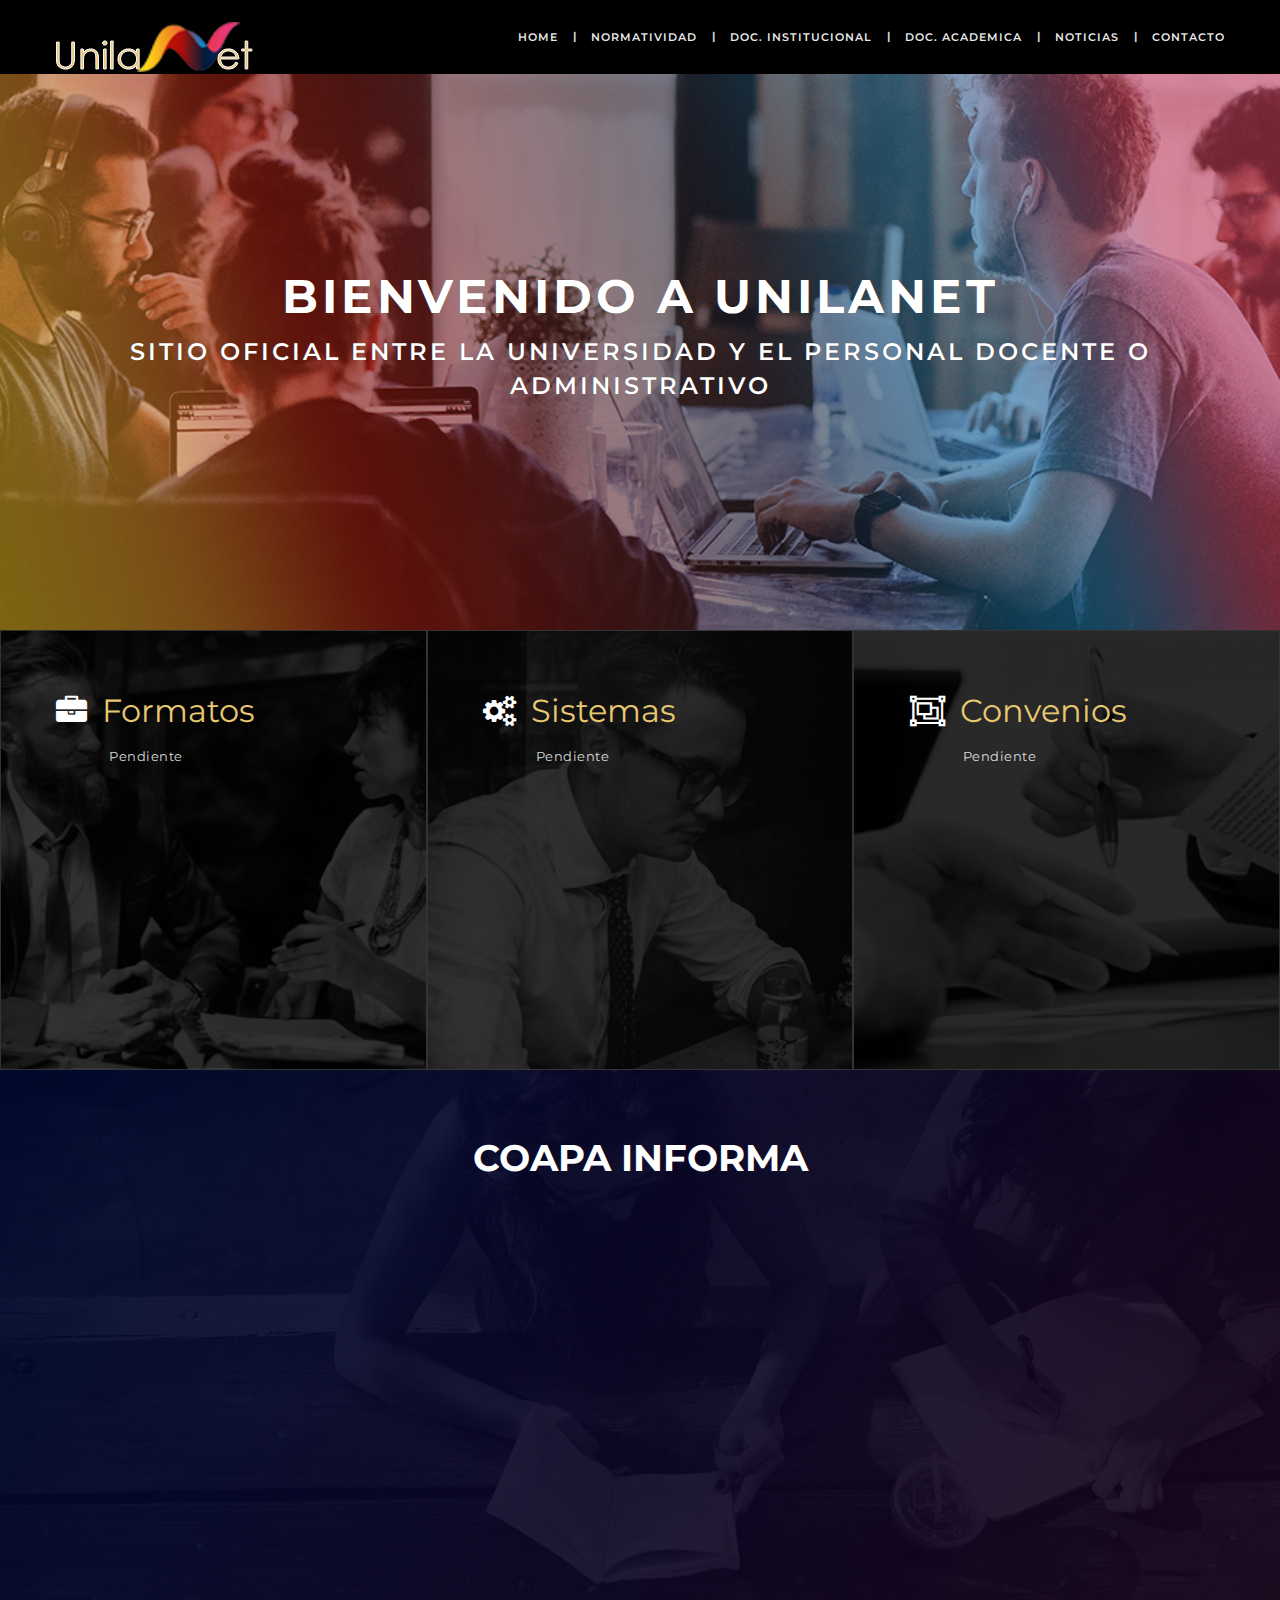
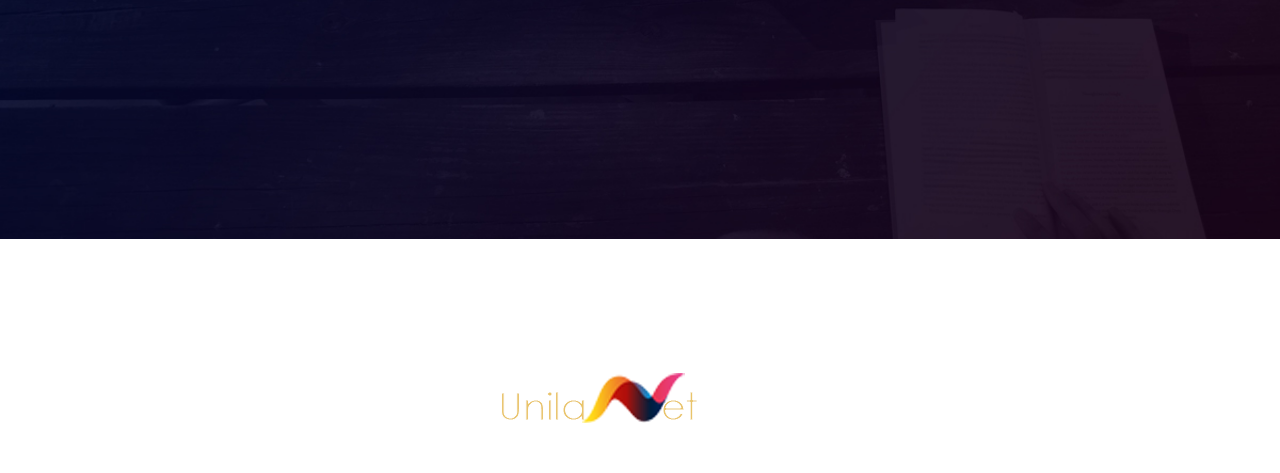
==== index.html @ 1f951360 "Repositorio inicial" ====
<!DOCTYPE html>
<html lang="en">
  <head>
   <!-- Meta Tags -->
    <meta charset="utf-8">
    <meta http-equiv="X-UA-Compatible" content="IE=edge">
    <meta name="description" content="ostacor">
    <meta name="keywords" content="HTML,CSS,JavaScript,jquery">
    <meta name="author" content="">
    <meta name="viewport" content="width=device-width, initial-scale=1">
         
          <title>UnilaNet</title>
          <!-- bootstrap -->
          <link href="css/bootstrap.min.css" rel="stylesheet">
          <!-- Custom CSS: custom Styles -->
          <link href="css/animate.css" rel="stylesheet">
          <link href="css/viewbox.css" rel="stylesheet">
          <link href="css/main.css" rel="stylesheet">

          <!-- Google Font and font-awesome -->
          <link href="https://cdnjs.cloudflare.com/ajax/libs/font-awesome/4.7.0/css/font-awesome.css" rel="stylesheet">
          <link href="https://fonts.googleapis.com/css?family=Montserrat:100,100i,200,300,400,400i,500,500i,600,700,900" rel="stylesheet">
                
          <!-- HTML5 shim and Respond.js for IE8 support of HTML5 elements and media queries -->
          <!-- WARNING: Respond.js doesn't work if you view the page via file:// -->
          <!--[if lt IE 9]>
           
            <script src="https://oss.maxcdn.com/html5shiv/3.7.3/html5shiv.min.js"></script>
            <script src="https://oss.maxcdn.com/respond/1.4.2/respond.min.js"></script>
          <![endif]-->
  </head>
  
<!-- Body Start-->
<body>
<!-- Navbar Start-->
    <!-- Navigation -->
    <nav class="navbar navbar-inverse navbar-fixed-top">
        <div class="container">
            <!-- Brand -->
            <div class="navbar-header">
                <button type="button" class="navbar-toggle collapsed" data-toggle="collapse" data-target="#navbar-collapse" aria-expanded="false">
                    <span class="sr-only">Toggle navigation</span>
                    <span class="icon-bar"></span>
                    <span class="icon-bar"></span>
                    <span class="icon-bar"></span>
                </button>
                <a class="navbar-brand" href="index.html"><img src="images/logo.png" alt="logo"></a>
            </div>
            <div class="collapse navbar-collapse" id="navbar-collapse">
                <!-- Nav links -->
                <ul class="nav navbar-nav navbar-right">
                   <li><a href="index.html">home</a></li>
                   <li class="hidden-xs">|</li>
                   <li><a href="normatividad.html">Normatividad</a></li>
                   <li class="hidden-xs">|</li>
                   <li><a href="institucional.html">Doc. Institucional</a></li>
                   <li class="hidden-xs">|</li>
                   <li><a href="academica.html">Doc. Academica</a></li>
                   <li class="hidden-xs">|</li>
                  <li><a href="blog.html">Noticias</a></li>
                   <li class="hidden-xs">|</li>
                   <li><a href="contact.html">Contacto</a></li>
                </ul>
            </div>
        </div>
    </nav>
<!-- Navbar Ended-->

<!-- Jumbotron Start-->
<div class="text-center banner">
  <div class="gradient"></div>
        <div class="row">
            <div class="col-md-12">
                <h1 data-aos="fade-down" data-aos-easing="linear" data-aos-duration="600">Bienvenido a UnilaNet</h1>
                <p data-aos="fade-down" data-aos-easing="linear" data-aos-duration="600">Sitio oficial entre la Universidad y el personal docente o administrativo</p>
             
            </div>
        </div>
</div>
<!-- Jumbotron Ended -->

<!-- About SEction Start -->
<section class="about">
    <div class="row">
        <div class="col-lg-4 col-md-4 col-sm-4 col-xs-12 col">
          <div class="item">
           <img src="images/image-1.jpg" alt="about" style="width:100%;">
           <div class="text-block">
              <i class="fa fa-briefcase" aria-hidden="true"></i><a href="#"><span>Formatos</span></a>
              <div class="inner-contant">
               <p>Pendiente</p>
              </div>
           </div>
          </div>
        </div>
        <div class="col-lg-4 col-md-4 col-sm-4 col-xs-12 col">
          <div class="item">
           <img src="images/image-2.jpg" alt="Nature" style="width:100%;">
           <div class="text-block"><i class="fa fa-cogs" aria-hidden="true"></i><a href="http://tic.unila.edu.mx/"><span>Sistemas</span></a>
             <div class="inner-contant">
               <p>Pendiente</p>
              </div>
           </div>
          </div>
        </div>
        <div class="col-lg-4 col-md-4 col-sm-4 col-xs-12 col">
          <div class="item">
           <img src="images/image-3.jpg" alt="Nature" style="width:100%;">
           <div class="text-block"><i class="fa fa-object-group" aria-hidden="true"></i><a href="#"><span>Convenios</span></a>
             <div class="inner-contant">
               <p>Pendiente</p>
              </div>
           </div>
          </div>
        </div>
    </div>
</section>
<!-- About Section Ended -->
    
<!-- Team Section Start -->
<section class="team">
        <h4>COAPA INFORMA</h4>
        <h6></h6>
          <div class="row">
              <div class="col-lg-3 col-md-3 col-sm-6 col-xs-12 col" data-aos="fade-up" data-aos-easing="linear" data-aos-duration="500">
                   <a href="blog_single.html"><img src="images/team-1.jpg" class="img-responsive"></a>
                 <div class="inner-contant">
                   <h3><a href="blog_single.html">NOTA 1</a></h3>
                   <h5>Informacion</h5>
                   <p><a href="blog_single.html">+ leer más</a></p>
                 </div>
              </div>
              <div class="col-lg-3 col-md-3 col-sm-6 col-xs-12 col" data-aos="fade-up" data-aos-easing="linear" data-aos-duration="500" data-aos-delay="500">
                  <a href="blog_single.html"><img src="images/team-2.jpg" class="img-responsive"></a>
                <div class="inner-contant">
                  <h3><a href="blog_single.html">NOTA 2</a></h3>
                  <h5>Informacion </h5>
                  <p><a href="blog_single.html">+ leer más</a></p>
                </div>
              </div>
              <div class="col-lg-3 col-md-3 col-sm-6 col-xs-12 col" data-aos="fade-up" data-aos-easing="linear" data-aos-duration="500" data-aos-delay="1000">
                  <a href="blog_single.html"><img src="images/team-3.jpg" class="img-responsive"></a>
                <div class="inner-contant">
                <h3><a href="blog_single.html">Nota 3</a></h3>
                <h5>Informacion</h5>
                <p><a href="blog_single.html">+ leer más</a></p>
                </div>
              </div>
              <div class="col-lg-3 col-md-3 col-sm-6 col-xs-12 col" data-aos="fade-up" data-aos-easing="linear" data-aos-duration="500" data-aos-delay="1500">
                  <a href="blog_single.html"><img src="images/team-4.jpg" class="img-responsive"></a>
                <div class="inner-contant">
                <h3><a href="blog_single.html">Nota 4</a></h3>
                <h5>Informacion</h5>
                <p><a href="blog_single.html">+ leer más</a></p>
                </div>
              </div>
          </div>
</section>
<!-- Team Ended -->

<!-- Footer section Start -->
<footer>
    <!-- container Start-->
    <div class="container">
       <div class="row" data-aos="fade-up" data-aos-anchor-placement="bottom-bottom" data-aos-duration="1000">
           <ul>
               <li><a href="index.html">Home </a></li><li class="semicolon">|</li>
               <li><a href="services.html">our services</a></li><li class="semicolon">|</li>
               <li><a href="portfolio.html">portfolio</a></li><li class="semicolon">|</li>
               <li><a href="blog_single.html">Read Blog</a></li><li class="semicolon">|</li>
               <li><a href="contact.html">contact</a></li><li class="semicolon">|</li>
               <li><a href="support.html">support</a></li>
           </ul>
           <p>(C) 2019 All rights reserved <span><a href="https://www.unila.edu.mx/" target="_blank" style="color: #b9b203;">Universidad Latina</a></span>Designed by <span><a href="#" target="_blank" style="color: #03b9b3;">Ambrozyne</a></span></p>
       </div>
       <div class="footer-logo">
              <a href="index.html"><img src="images/logo.png" alt="footer-logo"></a>
       </div>
    </div>
    <!-- container Ended-->
</footer>
<!-- Footer section Ended --> 
   
    <!-- jQuery (necessary for Bootstrap's JavaScript plugins) -->
    <script src="https://ajax.googleapis.com/ajax/libs/jquery/1.11.3/jquery.min.js"></script>
    <!-- Include all compiled plugins (below), or include individual files as needed -->
    <script src="js/animate.js"></script>
    <script src="js/bootstrap.min.js"></script>
    <script src="js/jquery.viewbox.min.js"></script>
    <script src="js/custom.js"></script>

    </body>
  <!-- Body Ended -->
</html>
---- css/viewbox.css ----
.viewbox-container{
	position: fixed;
	top: 0;
	left: 0;
	right: 0;
	bottom: 0;
	background: rgba(0,0,0,.5);
	z-index: 700;
}
.viewbox-body{
	position: absolute;
	top: 50%;
	left: 50%;
	background: #fff;
	-webkit-border-radius: 10px;
	-moz-border-radius: 10px;
	border-radius: 10px;
	-webkit-box-shadow: 0 0 10px rgba(0, 0, 0, 0.6);
	-moz-box-shadow: 0 0 10px rgba(0, 0, 0, 0.6);
	box-shadow: 0 0 10px rgba(0, 0, 0, 0.6);
	overflow: auto;
}
.viewbox-header{
	margin: 10px;
}
.viewbox-content{
	margin: 10px;
	width: 300px;
	height: 300px;
}
.viewbox-footer{
	margin: 10px;
}
.viewbox-content .viewbox-image{
	width: 100%;
	height: 100%;
}

/* buttons */
.viewbox-button-default{
	cursor: pointer;
    height: 64px;
    width: 64px;
}
.viewbox-button-default > svg{
	width: 100%;
	height: 100%;
	background: inherit;
	fill: inherit;
	pointer-events: none;
	transform: translateX(0px);
}
.viewbox-button-default{
	fill: #999;
}
.viewbox-button-default:hover{
    fill: #fff;
}

.viewbox-button-close{
	position:absolute;
	top:10px;
	right: 10px;
	z-index:9;
}
.viewbox-button-next,
.viewbox-button-prev{
	position:absolute;
	top: 50%;
	height: 128px;
    width: 128px;
	margin: -64px 0 0;
	z-index:9;
}
.viewbox-button-next{
	right: 10px;
}
.viewbox-button-prev{
	left: 10px;
}
@media (max-width: 480px) {
	.viewbox-button-close{
		top: 0;
		right: 0;
	}
	.viewbox-button-next,
	.viewbox-button-prev{
		height: 81px;
    	width: 81px;
		margin-top: -40px;
	}
	.viewbox-button-next{
		right:-15px;
	}
	.viewbox-button-prev{
		left:-15px;
	}
}

/* loader */
.viewbox-container .loader{
	widows: 100%;
	position: absolute;
	left: 50%;
	top: 50%;
	margin:-25px 0 0 -25px;
}
.viewbox-container .loader *{
	margin: 0;
	padding: 0;
}
.viewbox-container .loader .spinner{
	width: 50px;
	height: 50px;
	position: relative;
	margin: 0 auto;
}
.viewbox-container .loader .double-bounce1,
.viewbox-container .loader .double-bounce2{
	width: 100%;
	height: 100%;
	border-radius: 50%;
	background-color: #999;
	opacity: 0.6;
	position: absolute;
	top: 0;
	left: 0;
	-webkit-animation: sk-bounce 2.0s infinite ease-in-out;
	animation: sk-bounce 2.0s infinite ease-in-out;
}
.viewbox-container .loader .double-bounce2 {
	-webkit-animation-delay: -1.0s;
	animation-delay: -1.0s;
}
@-webkit-keyframes sk-bounce{
	0%, 100% { -webkit-transform: scale(0.0) }
	50% { -webkit-transform: scale(1.0) }
}

@keyframes sk-bounce{
	0%, 100% { 
		transform: scale(0.0);
		-webkit-transform: scale(0.0);
	} 50% { 
		transform: scale(1.0);
		-webkit-transform: scale(1.0);
	}
}
---- css/main.css ----
/*=====================================================
       Corporate Agency Website Stylesheet
             Body Core Stylesheet
======================================================*/

* {
    -webkit-box-sizing: border-box;
    -moz-box-sizing: border-box;
    box-sizing: border-box
}

*:before,
*:after {
    -webkit-box-sizing: border-box;
    -moz-box-sizing: border-box;
    box-sizing: border-box
}

body {
    width: 100%;
    height: auto;
    margin: 0px;
    padding: 0px;
    color: black;
    position: relative;
    overflow-x: hidden;
    background-color: white;
    font-family: 'Montserrat', sans-serif;
    position: relative;
    overflow-x: hidden;
}

body,
html {
    height: 100%;
}

.nav .open > a,
.nav .open > a:hover,
.nav .open > a:focus {
    background-color: transparent;
}

.row {
    margin-right: 0;
    margin-left: 0;
}

.btn:focus,
.btn:active {
    outline: none !important;
    box-shadow: none;
}

h1,
h2,
h3,
h4,
h5,
h6,
ul {
    margin: 0px;
    padding: 0px
}

ul {
    list-style-type: none;
    margin: 0;
    padding: 0;
    display: block;
}

li {
    display: list-item;
}

a:hover {
    text-decoration: none;
}

/* scrolltop */

.scrolltop {
    display: none;
    width: 100%;
    margin: 0 auto;
    position: fixed;
    bottom: 20px;
    z-index: 99;
    right: 10px;
}

.scroll {
    position: absolute;
    right: 20px;
    bottom: 20px;
    background: #03b9b3;
    padding: 12px;
    text-align: center;
    margin: 0 0 0 0;
    cursor: pointer;
    transition: 0.5s;
    -moz-transition: 0.5s;
    -webkit-transition: 0.5s;
    -o-transition: 0.5s;
}

.scroll:hover {
    background: #00fff7;
    transition: 0.5s;
    -moz-transition: 0.5s;
    -webkit-transition: 0.5s;
    -o-transition: 0.5s;
}

.scroll:hover .fa {
    padding-top: -10px;
}

.scroll .fa {
    font-size: 30px;
    margin-top: -5px;
    margin-left: 1px;
    transition: 0.5s;
    -moz-transition: 0.5s;
    -webkit-transition: 0.5s;
    -o-transition: 0.5s;
}

/*== Navbar ==*/

.navbar {
    margin: 0;
    border-radius: 0;
}

.navbar-inverse {
    background-color: #000000;
    border: none;
}

.navbar-brand > img {
    padding: 7px 0;
}

.navbar li {
    line-height: 5.5em;
    color: white;
}

.navbar .hidden-xs {
    font-weight: 700;
    line-height: 72px;
    font-size: 11px;
    color: #d7d7d7;
}

.navbar-inverse .navbar-nav > li > a {
    color: rgba(255, 255, 255, 0.92);
    text-transform: uppercase;
    font-size: 11px;
    font-weight: 600;
    letter-spacing: 1px;
    line-height: 4;
}

.navbar-inverse .navbar-nav > li > a:hover,
.navbar .hidden-xs:hover {
    color: rgba(231,199,112,1.00);
    text-shadow: 0px 0px #050505;
    background-color: #000000;
}

.banner {
    display: flex;
    justify-content: center;
    align-items: center;
    height: 70vh;
    color: #fff;
    padding-top: 90px;
    position: relative;
    text-transform: uppercase;
    background-position: center;
    background-size: cover;
    background-image: url('../images/banner.jpg'), -webkit-linear-gradient(270deg,rgba(255,255,255,1.00) 0%,rgba(231,199,112,1.00) 100%);
    background-image: url('../images/banner.jpg'), -moz-linear-gradient(270deg,rgba(255,255,255,1.00) 0%,rgba(231,199,112,1.00) 100%);
    background-image: url('../images/banner.jpg'), -o-linear-gradient(270deg,rgba(255,255,255,1.00) 0%,rgba(231,199,112,1.00) 100%);
    background-image: url('../images/banner.jpg'), linear-gradient(180deg,rgba(255,255,255,1.00) 0%,rgba(231,199,112,1.00) 100%);
    text-shadow: 0px 0px #000000;
}

.banner .gradient {
    background: -moz-linear-gradient(-45deg, rgba(255, 0, 251, 0.5) 0%, rgba(0, 24, 255, 0.5) 100%);
    background: -webkit-linear-gradient(-45deg, rgba(255, 0, 251, 0.5) 0%, rgba(0, 24, 255, 0.5) 100%);
    background: linear-gradient(135deg, rgba(255, 0, 251, 0.5) 0%, rgba(0, 24, 255, 0.5) 100%);

    filter: progid:DXImageTransform.Microsoft.gradient( startColorstr='#80ff00fb', endColorstr='#800018ff', GradientType=1);
    position: absolute;
    width: 100%;
    height: 50px;
    top: 0;
}

.banner h1 {
    font-size: 47px;
    font-weight: 700;
    letter-spacing: 4px;
    padding-bottom: 12px;
}

.banner p {
    font-size: 24px;
    font-weight: 600;
    letter-spacing: 3px;
    padding-bottom: 35px;
}

.banner p .btn-primary,
.btn-success {
    width: 162px;
    color: #000;
    border: none;
    font-size: 13px;
    font-weight: 700;
    margin-right: 10px;
    padding: 19px 0;
    border-radius: 3px;
    letter-spacing: 1px;
    background-color: rgba(255, 255, 255, 0.78);
}

.banner p .btn-primary:hover {
    color: white;
}

.banner p .btn-success {
    background-color: rgba(0, 225, 255, 0.87);
    margin-right: 0;
}

/*== About Section Start ==*/

.about .col,
.team .col {
    padding-right: 0;
    padding-left: 0;
}

.about .text-block {
    position: absolute;
    bottom: 89%;
    height: 0;
    left: 13%;
    right: 13%;
    justify-content: center;
}

.about .inner-contant {
    padding-left: 53px;
    padding-top: 0;
}

.about i {
    font-size: 31px;
}

.about .fa {
    margin-right: 15px;
    color: #FFFFFF;
}

.about .text-block a span {
    color: #E7C770;
    font-size: 32px;
    line-height: 2;
}

.about .text-block p {
    color: white;
    letter-spacing: 0.5px;
    line-height: 26px;
    font-size: 13px;
    color: rgba(255, 255, 255, 0.85);
}

.about .item {
    position: relative;
    border: 0.5px solid #333;
    overflow: hidden;
}

.about .item img {
    max-width: 100%;

    -moz-transition: all 0.3s;
    -webkit-transition: all 0.3s;
    transition: all 0.3s;
}

.about .item:hover img {
    -moz-transform: scale(1.1);
    -webkit-transform: scale(1.1);
    transform: scale(1.1);
}

/*== Technologies Section Start ==*/

.technologies .col,
.contact .col {
    padding-right: 0;
    padding-left: 0;
}

.technologies {
    padding-top: 97px;
    padding-bottom: 35px;
}

.technologies .technologie {
    padding: 0 25px;
    padding-bottom: 60px;
}

.technologies .fa {
    font-size: 37px;
    color: #cacaca;
    padding-bottom: 30px;
}

.technologies .technologie h3 {
    font-size: 22px;
    font-weight: 600;
    color: #2e3192;
    padding-bottom: 15px;
}

.technologies .technologie p {
    font-size: 13px;
    font-weight: 600;
    color: #a3a3a3;
    line-height: 25px;
}

.technologies .view-technologie h2 {
    font-size: 35px;
    font-weight: 600;
    color: #2e3192;
    padding-bottom: 15px;
    letter-spacing: -1px;
}

.technologies .view-technologie h4 {
    font-size: 18px;
    font-weight: 600;
    color: #959595;
    padding-bottom: 22px;
    text-transform: uppercase;
}

.technologies .view-technologie p,
.second-contant p {
    font-size: 13px;
    font-weight: 600;
    line-height: 2;
    color: #a3a3a3;
    padding-bottom: 43px;
}

.technologies .view-technologie .btn {
    width: 272px;
    color: white;
    font-size: 13px;
    font-weight: 600;
    padding: 16px 0;
    letter-spacing: 1px;
    margin-bottom: 186px;
    background-color: #2e3192;
    text-transform: uppercase;
}

.technologies .btn:hover {
    color: white;
}

/*== Technologies Section Ended ==*/

/*== Specialities Section Start ==*/

.specialities .row {
    margin-right: -15px;
    margin-left: -15px;
}

.specialities .image {
    height: 500px;
    width: 100%;
    background-image: url("../images/specialities.jpg");
    background-size: cover;
    background-repeat: no-repeat;
}

.specialities {
    width: 100%;
    height: auto;
    padding-bottom: 111px;
}

.specialities .part {
    width: 100%;
    height: 505px;
    background: white;
}

.specialities .inner-contant {
    height: 10em;
    padding: 0 30px;
    position: relative
}

.specialities h2 {
    color: #2e3192;
    font-size: 37px;
    padding-bottom: 20px;
}

.specialities h4 {
    color: #959595;
    font-size: 18px;
    padding-bottom: 50px;
}

.specialities .progress {
    width: 81%;
    height: 13px;
    margin: 0 55px;
    margin-bottom: 35px;
    border-radius: 6px;
}

.specialities .progress-bar {
    background-color: #39b54a;
}

.specialities .specialitie h3 {
    font-size: 22px;
    text-transform: capitalize;
    font-weight: 600;
    padding-bottom: 15px;
}

.specialities .specialitie i {
    margin-right: 20px;
    font-size: 30px;
    color: #dddddd;
}

.specialities .specialitie a {
    color: #2e3192;
}

/*== services ==*/

.services {
    text-align: center;
    padding-top: 77px;
}

.services h3 {
    font-size: 37px;
    font-weight: 700;
    padding-bottom: 12px;
    color: #b7b7b7;
    text-transform: capitalize;
}

.services h4 {
    font-size: 18px;
    color: #b7b7b7;
    letter-spacing: 3px;
    padding-bottom: 70px;
    text-transform: uppercase;
}

.services h5 {
    font-size: 16px;
    color: black;
    letter-spacing: 3px;
    text-transform: uppercase;
}

.inner-part {
    position: relative;
    width: 100%;
}

.services .img-responsive {
    width: 100%;
}

.overlay {
    position: absolute;
    top: 0;
    bottom: 0;
    left: 0;
    right: 0;
    height: 100%;
    width: 100%;
    opacity: 0;
    transition: .3s ease;
    background-color: rgba(0, 255, 255, 0.76);
}

.thumbnail:hover .overlay {
    width: 100%;
    opacity: 1;
}

/*== viewbox ==*/

.viewbox-header {
    margin: -5px;
    text-align: center;
    padding-top: 10px;
}

.viewbox-button-prev {
    left: 0;
}

.viewbox-button-next {
    right: 0;
}

.viewbox-button-next,
.viewbox-button-prev {
    position: absolute;
    top: 50%;
    height: 110px;
    width: 110px;
    margin: -64px 0 0;
    z-index: 9;
}

.viewbox-button-close {
    height: 50px;
}

.overlay span {
    font-size: 18px;
    font-family: 'Montserrat', sans-serif;
    padding-left: 5px;
    font-weight: 500;
}

.thumbnail .icon {
    color: white;
    font-size: 20px;
    position: absolute;
    top: 50%;
    left: 50%;
    transform: translate(-50%, -50%);
    -ms-transform: translate(-50%, -50%);
    text-align: center;
    text-transform: uppercase;
}

.fa-search:hover {
    color: #eee;
}

/*== Team ==*/

.team {
    width: 100%;
    color: white;
    padding-top: 68px;
    background-image: url("../images/banner-team.jpg");
    background-size: cover;
    background-repeat: no-repeat;
}

.team h4 {
    font-size: 37px;
    font-weight: 700;
    padding-bottom: 15px;
    text-align: center;
    text-transform: capitalize;
}

.team h5 {
    font-size: 13px;
    line-height: 24px;
    letter-spacing: 0.5px;
    padding-bottom: 30px;
    color: rgba(255, 255, 255, 0.6901960784313725);
    text-transform: capitalize;
}

.team h6 {
    font-size: 18px;
    text-align: center;
    letter-spacing: 3px;
    padding-bottom: 70px;
    text-transform: uppercase;
}

.team h3 {
    font-size: 16px;
    text-align: left;
    line-height: 28px;
    font-weight: 600;
    padding-bottom: 25px;
    text-transform: uppercase;
}

.team h3 a {
    color: white;
}

#blog h3 a {
    color: black;
    text-shadow: 0.5px 0.5px #d5d5d5;
}

.team p a {
    font-size: 13px;
    text-align: left;
    color: yellow;
}

.inner-part img {
    width: 100%;
    margin-bottom: 30px;
}

.team img {
    width: 100%;
    margin-bottom: 30px;
}

.inner-contant {
    padding: 0 30px;
}

/*== contact ==*/

.contact {
    padding-top: 80px;
    padding-bottom: 90px;
}

.py-5 {
    width: 670px;
}

.contact h3 {
    font-size: 37px;
    font-weight: 600;
    word-spacing: 3px;
    letter-spacing: -2px;
    padding-bottom: 15px;
    color: #2e3192;
}

.contact h4 {
    color: #959595;
    font-size: 18px;
    font-weight: 600;
    letter-spacing: 2px;
    padding-bottom: 25px;
    text-transform: uppercase;
}

.contact p {
    color: #a3a3a3;
    font-size: 13px;
    font-weight: 500;
    line-height: 25px;
    padding-bottom: 35px;
    padding-right: 57px;
}

.contact address p {
    color: #a3a3a3;
    font-size: 18px;
    font-weight: 500;
    line-height: 25px;
    padding-bottom: 0;
}

.contact address .fa {
    margin-right: 20px;
    font-size: 20px;
}

.form-control {
    height: 52px;
    border-radius: 0;
    margin-bottom: 10px;
    border: 1px solid #acacac;
}

.contact input {
    height: 63px;
    border-radius: 0;
    margin-bottom: 16px;
    border: 1px solid #acacac;
}

.contact .btn {
    width: 272px;
    color: white;
    font-size: 13px;
    font-weight: 600;
    padding: 16px 0;
    letter-spacing: 1px;
    background-color: #2e3192;
    text-transform: uppercase;
}

.contact .btn:hover {
    color: white;
}

textarea.form-control {
    height: auto;
    margin-bottom: 15px;
    padding: 20px 13px;
}

.contact ::-webkit-input-placeholder {
    /* Chrome/Opera/Safari */
    color: #d9d9d9;
}

.contact ::-moz-placeholder {
    /* Firefox 19+ */
    color: #d9d9d9;
}

.contact ::-ms-input-placeholder {
    /* IE 10+ */
    color: #d9d9d9;
}

.contact ::-moz-placeholder {
    /* Firefox 18- */
    color: #d9d9d9;
}

/*==  ==*/

.customers blockquote {
    border: none;
    margin: 0 20px;
}

.customers {
    background-image: url("../images/banner-customers.jpg");
    background-repeat: no-repeat;
    background-position: center;
    background-size: cover;
}

.customers p:last-child {
    color: white;
    letter-spacing: 1px;
    word-spacing: 1px;
    font-weight: 200;
    line-height: 30px;
    vertical-align: 30px;
    width: 1000px;
}

.thumbnail > img {
    width: 100%;
}

.viewbox-container {
    z-index: 99999;
}

/*-------------------------------*/

/*      Code snippet by          */

/*      @maridlcrmn              */

/*-------------------------------*/

.customers {
    padding-top: 90px;
    color: white;
    padding-bottom: 125px;
}

.carousel-inner {
    height: auto;
}

.carousel-control {
    width: 25%;
    height: auto;
    font-size: 45px;
    opacity: 1;
}

.carousel-control.right {
    top: 85%;
    right: 34%;
    background: none;
}

.carousel-control.left {
    top: 85%;
    left: 34%;
    background: none;
}

.quote {
    color: rgba(0, 0, 0, .1);
    text-align: center;
    margin-bottom: 30px;
}

/*-------------------------------*/

/*    Carousel Fade Transition   */

/*-------------------------------*/

#fade-quote-carousel.carousel {
    padding-bottom: 85px;
}

#fade-quote-carousel.carousel .carousel-inner .item {
    opacity: 0;
    -webkit-transition-property: opacity;
    -ms-transition-property: opacity;
    transition-property: opacity;
}

#fade-quote-carousel.carousel .carousel-inner .active {
    opacity: 1;
    -webkit-transition-property: opacity;
    -ms-transition-property: opacity;
    transition-property: opacity;
}

#fade-quote-carousel.carousel .carousel-indicators {
    bottom: 10px;
}

#fade-quote-carousel.carousel .carousel-indicators > li {
    background-color: #e84a64;
    border: none;
}

#fade-quote-carousel blockquote p span {
    color: #00ffff;
    display: block;
    font-weight: 500;
}

#fade-quote-carousel blockquote p .name {
    padding-top: 48px;
}

#fade-quote-carousel blockquote p .city {
    color: #ffff00;
    font-weight: 400;
}

#fade-quote-carousel blockquote p {
    text-align: center;
    border: none;
}

#fade-quote-carousel img {
    width: 200px;
    height: 50px;
    margin: 0 auto;
    border-radius: 0px;
}

/*== Footer Section Start ==*/

footer {
    padding-bottom: 10px;
    padding-top: 10px;
    background-color: #000000;
    background-position: bottom;
    width: 0px;
    text-shadow: 0px 0px #000000;
}

footer .Subscribe {
    background: white;
    margin-bottom: 97px;
}

footer .heading {
    width: 100%;
    text-align: center;
    margin: 0 -20px;
}

footer .heading h3 {
    color: black;
    font-size: 30px;
    padding-top: 61px;
    font-weight: 300;
    text-transform: uppercase;
}

.input-group-btn:last-child > .btn,
.input-group-btn:last-child > .btn-group {
    z-index: 2;
    margin-left: -58px;
    border-radius: 0;
}

.input-group .form-control:first-child {
    width: 86%;
}

footer form {
    padding: 47px 0;
    text-align: center;
}

element.style {}

.btn:focus,
.btn:active {
    outline: none !important;
    box-shadow: none;
}

.btn.active,
.btn:active {
    background-image: none;
    outline: 0;
    -webkit-box-shadow: inset 0 3px 5px rgba(0, 0, 0, .125);
    -moz-box-shadow: inset 0 3px 5px rgba(0, 0, 0, .125);
    box-shadow: inset 0 3px 5px rgba(0, 0, 0, .125);
}

.btn.focus,
.btn:focus,
.btn:hover {
    color: #333;
    text-decoration: none;
}

footer .btn-warning:hover {
    color: black;
    text-decoration: none;
    background-color: #ffff0075;
}

.btn-warning:active:hover {
    color: black;
    background: #ffff00
}

footer .btn-warning {
    height: 64px;
    color: black;
    padding: 0 25px;
    font-size: 16px;
    border: none;
    text-transform: uppercase;
    font-weight: 600;
    border: 1px solid #c4c4c4;
    background: #ffff00;
}

footer ul {
    list-style-type: none;
}

footer ul {
    list-style-type: none;
    text-align: center;
    width: 1200px;
    color: #000000;
}

footer li {
    display: inline-block;
    color: #d5d5d5;
}

footer p {
    margin: 0;
    padding: 0;
    color: #d7d7d7;
    font-size: 10px;
    letter-spacing: 1px;
    text-align: center;
    text-transform: uppercase;
    padding-bottom: 50px;
    font-weight: 600;
    width: 1200px;
}

.thumbnail {
    position: relative;
    width: 100%;
    height: 300px;
    overflow: hidden;
    border: none;
    border-radius: 0;
    margin-bottom: 30px;
}

.thumbnail img {
    position: absolute;
    left: 50%;
    top: 50%;
    height: 100%;
    width: auto;
    -webkit-transform: translate(-50%, -50%);
    -ms-transform: translate(-50%, -50%);
    transform: translate(-50%, -50%);
}

.thumbnail img.portrait {
    width: 100%;
    height: auto;
}

.thumbnail > img {
    max-width: none;
}

a.thumbnail:hover {
    border-color: #17c4c6;
}

footer span a:hover {
    color: #ffff00;
}

footer li a {
    color: #d5d5d5;
    padding: 20px;
    display: block;
    font-size: 14px;
    font-weight: 600;
    text-transform: uppercase;
    letter-spacing: 1px;
}

footer .footer-logo {
    text-align: center;
}

footer p a {
    padding: 0;
}

footer li a:hover {
    color: #E7C770;
    text-decoration: none;
}

footer span a:hover {
    color: white;
    text-decoration: underline;
}

.bg-grey {
    background-color: #f6f6f6;
}

footer .form-control {
    height: 64px;
    border-radius: 0;
}

/*=====================================================
    About-us Section Start 
======================================================*/

/*-- Header Section ----*/

#about-us {
    padding-top: 120px;
}

#about-us p {
    margin: 0;
    color: #000000;
    font-size: 17px;
    line-height: 1.6;
    font-weight: 100;
    text-align: justify;
    padding: 0 0;
    margin-bottom: 250px;
}

#about-us .image {
    float: left;
    width: 482px;
    height: 420px;
    shape-margin: 20px;
    margin-right: 50px;
    margin-bottom: 52px;
}

#about-us h3 {
    font-size: 25px;
    font-weight: 500;
    color: black;
    padding: 45px 0;
}

/*========================================================================================*/

/* ----------------
Photography CSS stylesheet
---------------- */

/*---- Banner Section Start ----*/

.inner-contant {
    margin-top: 0;
    padding-bottom: 80px;
}

.load-more {
    text-align: center;
}

.load-more .btn {
    width: 90px;
    height: 90px;
    border: 0;
    color: black;
    font-size: 12px;
    font-weight: 700;
    margin-top: 40px;
    margin-bottom: 200px;
    text-transform: uppercase;
    background: #ccffff;
}

/*========================================================================================*/

/* ----------------
Blog Section
---------------- */

/*== Team ==*/

#blog .container-fluid {
    padding: 0
}

#blog .row {
    margin: 0;
    padding-bottom: 50px;
}

#blog .col-md-3 {
    padding: 0;
}

#blog {
    width: 100%;
    color: black;
    padding-top: 68px;
    padding-bottom: 71px;
}

#blog h4 {
    font-size: 37px;
    font-weight: 700;
    padding-bottom: 15px;
    text-align: center;
    text-transform: capitalize;
}

#blog h5 {
    font-size: 13px;
    line-height: 24px;
    letter-spacing: 0.5px;
    padding-bottom: 30px;
    color: #333333;
    text-transform: capitalize;
}

#blog h6 {
    font-size: 18px;
    text-align: center;
    letter-spacing: 3px;
    padding-bottom: 70px;
    text-transform: uppercase;
}

#blog h3 {
    font-size: 16px;
    text-align: left;
    line-height: 28px;
    font-weight: 600;
    padding-bottom: 25px;
    text-transform: uppercase;
}

#blog p a {
    font-size: 13px;
    text-align: left;
    color: #b70082;
}

#blog .inner-part img {
    width: 100%;
    margin-bottom: 30px;
}

#blog img {
    width: 100%;
    margin-bottom: 30px;
}

#blog .inner-contant {
    padding: 0 30px;
}

#blog .bt ul {
    list-style-type: none;
    margin: 0;
    padding: 0;
    text-align: center;
}

#blog .bt ul li {
    background: #252525;
    display: inline-flex;
}

#blog .bt ul li a {
    width: 37px;
    height: 37px;
    color: white;
    margin: 0 auto;
    font-size: 16px;
    padding: 8px 0;
    text-decoration: none;
    font-family: 'Hammersmith One', sans-serif;
}

#blog a {
    text-decoration: none;
}

#blog .bt .active {
    background-color: #b70082;
    color: white;
}

#blog .bt a:hover {
    background-color: #b70082;
    color: white;
}

#blog .bt {
    padding-top: 80px;
}

/*========================================================================================*/

/* ----------------
Blog-page
---------------- */

.blog_single .heading {
    font-size: 33px;
    padding-bottom: 60px;
}

.blog_single .heading h2 {
    font-size: 33px;
}

/*-- social buttons --*/

.mbm_social {
    margin: 30px 0;
    padding: 0;
    font-size: 0;
    float: right;
    background: #fff;
    text-align: center;
}

.mbm_social li {
    display: inline-block;
    margin: 0 16px 0 0;
}

.mbm_social a {
    position: relative;
    display: -webkit-box;
    display: -webkit-flex;
    display: -ms-flexbox;
    display: flex;
    color: #fff;
    -webkit-box-align: center;
    -webkit-align-items: center;
    -ms-flex-align: center;
    align-items: center;
    -webkit-box-pack: center;
    -webkit-justify-content: center;
    -ms-flex-pack: center;
    justify-content: center;
    margin: 0 px;
    width: 116px;
    height: 31px;
    text-decoration: none;
    text-shadow: 0 1px 0 rgba(0, 0, 0, 0.2);
    -webkit-transition: all .15s ease;
    transition: all .15s ease;
    z-index: 2;
    font-family: "Montserrat", sans-serif;
    text-transform: uppercase;
    -webkit-backface-visibility: hidden;
    backface-visibility: hidden;
    border-radius: 5px;
}

.mbm_social a:hover {
    color: #fff;
}

.mbm_social a:hover .tooltip {
    display: block;
    visibility: visible;
    opacity: 1;
    -webkit-transform: translate(0, -33px);
    transform: translate(0, -33px);
}

.mbm_social a:active {
    box-shadow: 0px 1px 3px rgba(0, 0, 0, 0.5) inset;
}

.mbm_social .tooltip {
    opacity: 0;
    position: absolute;
    top: 2px;
    left: 50%;
    z-index: 1;
    -webkit-transition: all .15s ease;
    transition: all .15s ease;
    -webkit-backface-visibility: hidden;
    backface-visibility: hidden;
}

.mbm_social .tooltip span {
    font-size: 10px;
    font-weight: bold;
    left: -50%;
    line-height: 1;
    padding: 6px 8px 5px;
    position: relative;
    text-transform: uppercase;
    z-index: 1;
}

.mbm_social .tooltip span:after {
    position: absolute;
    content: " ";
    width: 0;
    height: 0;
    top: 100%;
    left: 50%;
    margin-left: -8px;
    border: 8px solid transparent;
}

.mbm_social .social-twitter {
    background: #00abdc;
    border-radius: 5px;
    background: -webkit-linear-gradient(#00abdc, #00abdc);
    background: linear-gradient(#00abdc, #00abdc);
    border-bottom: 1px solid #00abdc;
}

.mbm_social .social-twitter:hover {
    color: #fff;
    text-shadow: 0px 1px 0px #00abdc;
}

.mbm_social .social-twitter span {
    background: #00abdc;
    background: -webkit-linear-gradient(#00abdc, #00abdc);
    background: linear-gradient(#00abdc, #00abdc);
    color: #fff;
}

.mbm_social .social-twitter span:after {
    border-top-color: #00abdc;
}

.mbm_social .social-facebook {
    background: #325c94;
    border-radius: 5px;
    background: -webkit-linear-gradient(#4562a0, #385693);
    background: linear-gradient(#4562a0, #385693);
    border-bottom: 1px solid #2f487c;
}

.mbm_social .social-facebook:hover {
    color: #fff;
    text-shadow: 0px 1px 0px #2f487c;
}

.mbm_social .social-facebook span {
    background: #3b5a9b;
    background: -webkit-linear-gradient(#5873aa, #3b5a9b);
    background: linear-gradient(#5873aa, #3b5a9b);
    color: #fff;
}

.mbm_social .social-facebook span:after {
    border-top-color: #325c94;
}

.mbm_social .social-google-plus {
    background: #ea4335;
    background: -webkit-linear-gradient(#ea4335, #ea4335);
    background: linear-gradient(#ea4335, #ea4335);
    border-bottom: 1px solid #ea4335;
}

.mbm_social .social-google-plus:hover {
    color: #fff;
    text-shadow: 0px 1px 0px #ea4335;
}

.mbm_social .social-google-plus span {
    background: #ea4335;
    background: -webkit-linear-gradient(#ea4335, #ea4335);
    background: linear-gradient(#ea4335, #ea4335);
    color: #fff;
}

.mbm_social .social-google-plus span:after {
    border-top-color: #ea4335;
}

.mbm_social i {
    position: relative;
    top: 1px;
    font-size: 12px;
}

.mbm_social small {
    font-size: 12px;
    margin: 0 0 0 23px;
}

.social-buttons {
    border: 1px solid #c2c2c2;
    margin-top: 60px;
    margin-bottom: 60px;
}

.social-buttons h3 {
    color: #737373;
    font-size: 17px;
    font-weight: 400;
    padding: 36px 20px;
}

.social-buttons .inner-text span:first-child {
    color: black;
    font-weight: 600;
}

.social-buttons .inner-text span:last-child {
    color: #737373;
    font-weight: 500;
    border-bottom: 1px solid gray;
}

/*-- contant----*/

#contant {
    padding-bottom: 100px;
}

#contant p {
    margin: 0;
    color: #808080;
    font-size: 16px;
    line-height: 1.6;
    font-weight: 100;
    text-align: justify;
    padding: 0 0;
    padding-bottom: 45px;
    font-family: Helvetica;
}

#contant .image {
    float: left;
    width: 482px;
    height: auto;
    shape-margin: 20px;
    margin-right: 50px;
    margin-bottom: 52px;
}

#contant h3 {
    font-size: 25px;
    font-weight: 500;
    color: black;
    padding: 45px 0;
}

#contact ::-webkit-input-placeholder {
    /* Chrome/Opera/Safari */
    color: #d9d9d9;
    font-size: 12px;
}

#contact ::-webkit-input-placeholder {
    /* Chrome/Opera/Safari */
    color: #d9d9d9;
}

#contact ::-moz-placeholder {
    /* Firefox 19+ */
    color: #d9d9d9;
}

#contact ::-ms-input-placeholder {
    /* IE 10+ */
    color: #d9d9d9;
}

#contact ::-moz-placeholder {
    /* Firefox 18- */
    color: #d9d9d9;
}

.blog_single .container-fluid {
    padding: 0
}

.blog_single .row {
    margin: 0;
}

.blog_single .col-md-3 {
    padding: 0;
}

.blog_single {
    width: 100%;
    color: black;
    padding-top: 68px;
    padding-bottom: 100px;
}

.blog_single h4 {
    font-size: 50px;
    font-weight: 100;
    text-align: center;
    text-transform: uppercase;
}

.blog_single h5 {
    font-size: 13px;
    line-height: 24px;
    color: #585858;
    letter-spacing: 0.5px;
    padding-bottom: 30px;
    text-transform: capitalize;
}

.blog_single h6 {
    font-size: 18px;
    text-align: center;
    letter-spacing: 3px;
    padding-bottom: 70px;
    text-transform: uppercase;
}

.blog_single h3 {
    font-size: 16px;
    text-align: left;
    line-height: 28px;
    font-weight: 500;
    padding-bottom: 25px;
    text-transform: uppercase;
}

.blog_single p a {
    font-size: 13px;
    text-align: left;
    color: #b70082;
}

.blog_single .inner-part img {
    width: 100%;
    margin-bottom: 30px;
}

.blog_single img {
    width: 100%;
    margin-bottom: 30px;
}

.blog_single .inner-contant {
    padding: 0 30px;
}

.blog_single h4 {
    width: 100%;
    text-align: center;
    border-bottom: 1px solid #000;
    line-height: 0.1em;
    margin: 0 0 80px;
}

.blog_single h4 span {
    background: #fff;
    padding: 0 30px;
}

/*========================================================================================*/

/* ----------------
 Support Section 
---------------- */

#services .part-1,
.part-2,
.part-3 {
    padding-bottom: 50px;
}

#services {
    padding-top: 100px;
    padding-bottom: 50px;
}

#services .heading {
    padding-bottom: 0;
}

#services h3 {
    font-size: 52px;
    padding-bottom: 8px;
    padding-bottom: 16px;
    font-weight: 700;
    text-transform: uppercase;
}

#services h4 {
    font-size: 16px;
    color: #464646;
}

#services p {
    font-size: 16px;
    line-height: 2;
    font-weight: 400;
    color: #b2b2b2;
}

#services p a {
    color: #fdb2ad;
    border-bottom: 1px solid #fdb2ad;
}

#services .heading {
    padding-bottom: 30px;
}

/*========================================================================================*/

/* ----------------
 Contact Section 
---------------- */

#contact {
    padding-top: 100px;
    padding-bottom: 200px;
    text-align: center;
}

#contact p {
    font-size: 17px;
    text-align: justify;
    padding: 0 60px;
    line-height: 36px;
    color: rgba(0, 0, 1, 0.54);
    padding-bottom: 20px;
}

#contact .text-left {
    padding-bottom: 80px;
}

#contact select {
    width: 100%;
    height: 52px;
    color: #d3d0d0;
    font-size: 12px;
    padding: 0 8px;
    cursor: pointer;
    margin-bottom: 10px;
}

#contact .btn-primary {
    color: #fff;
    width: 310px;
    font-size: 14px;
    background-color: #ad3284;
    border-color: #ad3284;
    height: 50px;
    border-radius: 0;
    text-transform: uppercase;
}

/*======== Media Query ========*/

/*======== Media Query 1920px ========*/

@media only screen and (max-width: 1920px) and (min-width: 1439px) {
    .container {
    width: 100%;
    padding: 0 82px;
    font-family: Montserrat, sans-serif;
    }
}

@media only screen and (min-width: 1920px) {
    .about .text-block p {
        font-size: 18px;
        letter-spacing: 1px;
        line-height: 36px;
    }
    .specialities .inner-content {
        display: flex;
        align-items: center;
    }
    .about .text-block {
        bottom: 82%;
    }
    .about .text-block a span {
        font-size: 42px;
        line-height: 2;
    }
    .about i {
        font-size: 48px;
    }
    .about .inner-contant {
        padding-left: 79px;
    }
}

/*======== Media Query 1200px ========*/

@media only screen and (max-width: 1200px) {
    .about .text-block a span {
        font-size: 31px;
    }
    .about .text-block p {
        line-height: 22px;
    }
    .about .text-block {
        padding-left: 30px;
        padding-right: 30px;
    }
}

/*======== Media Query 1024px ========*/

@media only screen and (max-width: 1024px) {
    .banner {
        height: 550px;
    }
    .about .text-block a span {
        font-size: 22px;
    }
    .about .text-block {
        padding-left: 0;
        padding-right: 20px;
    }
    .about .inner-contant {
        padding-left: 44px;
    }
    .about .text-block p {
        letter-spacing: 0;
        line-height: 19px;
        font-size: 12px;
    }
    .inner-contant {
        padding: 0;
    }
    .about i {
        font-size: 1.9em;
    }
    .technologies .view-technologie h2 {
        font-size: 26px;
    }
    .technologies .view-technologie h4 {
        font-size: 14px;
    }
    .technologies .view-technologie p,
    .second-contant p {
        font-size: 12px;
    }
    .technologies .view-technologie .btn {
        width: 215px;
        font-size: 11px;
    }
    .technologies .technologie h3 {
        font-size: 18px;
    }
    .technologies .technologie p {
        font-size: 12px;
    }
    .technologies .fa {
        font-size: 32px;
    }
    .specialities .image {
        height: 410px;
        margin-bottom: 50px;
    }
    .specialities h2 {
        font-size: 28px;
    }
    .specialities h4 {
        padding-bottom: 40px
    }
    .specialities .specialitie h3 {
        font-size: 18px;
    }
    .specialities .specialitie i {
        font-size: 22px;
    }
    .specialities .progress {
        height: 9px;
    }
    .specialities {
        padding-bottom: 10px;
    }
    .team h5 {
        font-size: 12px;
    }
    .team {
        padding-bottom: 50px;
    }
    .team .inner-contant {
        padding: 0 22px;
    }
    .team h3 {
        font-size: 14px;
        padding-bottom: 16px;
    }
    .customers {
        padding-top: 50px;
        padding-bottom: 40px;
    }
    .customers p:last-child {
        letter-spacing: 0;
    }
    .contact h3 {
        font-size: 31px;
    }
    .contact address p {
        color: #a3a3a3;
        font-size: 16px;
    }
    .contact h4 {
        font-size: 13px;
    }
    .contact address .fa {
        font-size: 18px;
        margin-right: 18px;
    }
    .form-control {
        height: 34px;
        font-size: 12px;
    }
    .contact input {
        height: 54px;
    }
    .contact .btn {
        width: 208px;
        font-size: 12px;
    }

    #contact {
        padding-top: 50px;
        padding-bottom: 100px;
        text-align: center;
    }
    #contact .text-left {
        padding-bottom: 50px;
    }
    #contact p {
        font-size: 14px;
        padding: 0;
        line-height: 30px;
        padding-bottom: 10px;
    }
    #about-us p {
        margin-bottom: 60px;
        font-size: 16px;
    }
    #about-us {
        padding-top: 50px;
    }
    #blog h6 {
        font-size: 14px;
        letter-spacing: 1px;
    }
    #blog h3 {
        font-size: 14px;
        line-height: 21px;
        padding-bottom: 19px;
    }
    #blog h5 {
        font-size: 11px;
        padding-bottom: 20px;
    }
    #blog .bt {
        padding-top: 0;
    }
    #blog {
        padding-bottom: 0;
    }
    .blog_single .heading h2 {
        font-size: 26px;
    }
    .blog_single h3 {
        font-size: 12px;
        line-height: 22px;
    }
    .mbm_social li {
        margin: 0 5px 0 0;
    }
    .blog_single h4 {
        font-size: 42px;
    }
    #contant p {
        font-size: 12px;
    }
    /*======== Media Query 768px ========*/
    @media only screen and (max-width: 768px) {
        .navbar-brand > img {
            padding: 10px 0;
            width: 82px;
        }
        #about-us .image {
            width: 100%;
            height: auto;
        }
        #about-us p {
            margin-bottom: 50px;
            font-size: 14px;
        }
        #about-us {
            padding-top: 15px;
        }
        #blog h6 {
            font-size: 14px;
            letter-spacing: 0px;
            padding-bottom: 50px;
        }
        .services {
            padding-top: 50px;
        }
        .services h4 {
            font-size: 14px;
            letter-spacing: 1px;
            padding-bottom: 50px;
        }
        .load-more .btn {
            width: 80px;
            height: 80px;
            margin-bottom: 100px;
            font-weight: 600;
        }
        .mbm_social .social-facebook,
        .mbm_social .social-twitter,
        .mbm_social .social-google-plus {
            width: 84px;
            height: 24px;
        }
        .mbm_social i {
            font-size: 10px;
        }
        .mbm_social small {
            font-size: 10px;
            margin: 0 0 0 12px;
        }
        about .text-block a {
            font-size: 18px;
        }
        .about i {
            font-size: 21px;
        }
        .about .fa {
            margin-right: 15px;
        }
        .about .text-block {
            padding-left: 0;
            padding-right: 0;
        }
        .about .text-block {
            bottom: 98%;
            left: 9%;
        }
        .about .inner-contant {
            padding-left: 38px;
        }
        .team h4 {
            font-size: 34px;
        }

        .team .inner-contant {
            padding-bottom: 20px;
        }
        .team h3 {
            font-size: 12px;
        }
        .specialities h2 {
            font-size: 26px;
        }
        .team h6 {
            font-size: 12px;
            letter-spacing: 1px;
        }
        .services h3 {
            font-size: 34px;
        }
        .services h4 {
            font-size: 12px;
        }
        .contact input {
            height: 48px;
        }
        textarea.form-control {
            margin-bottom: 5px;
        }
        .contact input {
            margin-bottom: 10px;
        }
        .contact h3 {
            font-size: 28px;
        }
        .contact h4 {
            font-size: 12px;
        }
        .contact p {
            font-size: 12px;
        }
        .contact address p {
            font-size: 14px;
        }
        .contact address .fa {
            font-size: 15px;
            margin-right: 12px;
        }
        #contant .image {
            width: 100%;
        }
        footer li a {
            padding: 14px;
            font-size: 12px;
        }
        footer p {
            font-size: 9px;
            padding-bottom: 20px;
        }
        footer {
            padding-bottom: 50px;
            padding-top: 40px;
        }
        .customers p:last-child {
            padding-bottom: 0;
        }
        #fade-quote-carousel blockquote p .name {
            padding-top: 26px;
        }
        #fade-quote-carousel blockquote p .city {
            font-size: 14px;
        }
        .carousel-control.left {
            top: 78%;
            left: 35%;
            font-size: 35px;
        }
        .carousel-control.right {
            top: 78%;
            right: 35%;
            font-size: 35px;
        }
        .customers {
            padding-top: 50px;
            padding-bottom: 20px;
        }
        .banner h1 {
            font-size: 34px;
        }
        .banner p {
            font-size: 21px;
            font-weight: 600;
            letter-spacing: 2px;
        }
        .banner p .btn-primary,
        .btn-success {
            width: 123px;
            font-size: 12px;
            margin-right: 5px;
            padding: 13px 0;
        }
        #services h3 {
            font-size: 32px;
        }
        #services .part-1 img,
        .part-2 img,
        .part-3 img {
            padding-bottom: 50px;
        }
        #services h4 {
            font-size: 14px;
        }
        #services p {
            font-size: 14px;
        }
    }
    /*======== Media Query 767px ========*/
    @media only screen and (max-width: 767px) {
        .navbar-inverse .navbar-nav > li > a {
            line-height: 1;
        }
        .navbar-brand > img {
            padding: 0;
        }
    }
    /*======== Media Query 688px ========*/
    @media only screen and (max-width: 688px) {
        .py-5 {
            width: 100%;
        }
        #contact .btn-primary {
            width: 238px;
            font-size: 12px;
        }
        #contact p {
            font-size: 12px;
            padding: 0;
            line-height: 20px;
        }
        #contact select {
            height: 34px;
        }
        #contact .form-group {
            margin-bottom: 0;
        }
        textarea.form-control {
            margin-bottom: 23px;
        }
        #contact ::placeholder {
            font-size: 9px;
        }
        #contact .btn-primary {
            width: 199px;
            font-size: 10px;
            height: 42px;
        }
        #contact .row {
            margin-right: -15px;
            margin-left: -15px;
        }
        .carousel-control.left {
            left: 32%;
        }
        .carousel-control.right {
            right: 32%;
        }
    }
    /*======== Media Query 425px ========*/
    @media only screen and (max-width: 425px) {
        .banner {
            height: 500px;
        }
        .banner h1 {
            font-size: 30px;
            letter-spacing: 2px;
        }
        .banner p {
            font-size: 14px;
            letter-spacing: 1px;
        }
        .banner p .btn-primary,
        .btn-success {
            width: 112px;
            font-size: 10px;
            margin-right: 5px;
            padding: 16px 0;
        }
        .about .text-block {
            position: absolute;
            bottom: 83%;
            height: 0;
            left: 8%;
            right: 13%;
            justify-content: center;
        }
        .about .text-block a span {
            font-size: 28px;
        }
        .about .text-block p {
            line-height: 26px;
        }
        .about .inner-contant {
            padding-left: 53px;
            padding-top: 0;
        }
        .about i {
            font-size: 2.5em;
        }
        .technologies {
            padding-top: 50px;
            padding-bottom: 0px;
        }
        .technologies .view-technologie .btn {
            width: 100px;
            margin-bottom: 50px;
        }
        .technologies .view-technologie .btn {
            width: 70%;
            font-size: 11px;
        }
        .technologies .technologie h3 {
            font-size: 20px;
        }
        .specialities .inner-contant {
            margin: 20px;
        }
        .specialities h2 {
            font-size: 24px;
        }
        .specialities h4 {
            font-size: 16px;
        }
        .specialities .specialitie h3 {
            font-size: 18px;
        }
        .specialities .specialitie i {
            font-size: 22px;
        }
        .specialities .part {
            padding: 0 20px;
        }
        .team .inner-contant p {
            padding-bottom: 20px;
        }
        .team h6 {
            font-size: 14px;
            letter-spacing: 0px;
        }
        blockquote {
            font-size: 12.5px;
        }
        .customers blockquote {
            border: none;
            margin: 0;
        }
        #fade-quote-carousel blockquote p .name {
            padding-top: 22px;
        }
        .customers {
            padding-top: 20px;
            padding-bottom: 20px;
        }
        .contact input {
            height: 42px;
        }
        .form-control {
            font-size: 11px;
        }
        footer ul {
            padding-bottom: 20px;
        }
        footer {
            padding-bottom: 50px;
            padding-top: 20px;
        }
        footer li a {
            padding: 8px;
            font-size: 10px;
        }
        footer p {
            font-size: 9px;
            letter-spacing: 1px;
        }
        #blog h4 {
            font-size: 26px;
        }
        #blog h6 {
            font-size: 12px;
            letter-spacing: 0px;
            padding-bottom: 20px;
        }
        #blog {
            padding-top: 30px;
            padding-bottom: 0;
        }
        #blog .bt {
            padding-top: 0;
        }
        #services h3 {
            font-size: 22px;
        }
        #services h4 {
            font-size: 12px;
            line-height: 20px;
        }
        #services p {
            font-size: 12px;
        }
        #services {
            padding-top: 30px;
            padding-bottom: 30px;
        }
        #services .part-1 img,
        .part-2 img,
        .part-3 img {
            padding-bottom: 30px;
        }
        .services h3 {
            font-size: 32px;
        }
    }
    /*======== Media Query 375px ========*/
    @media only screen and (max-width: 375px) {
        .banner h1 {
            font-size: 24px;
        }
        .banner p {
            font-size: 12px;
        }
        .about .inner-contant {
            padding-left: 0;
        }
        .about i {
            font-size: 2em;
        }
        .about .text-block a span {
            font-size: 24px;
        }
        .about .text-block {
            bottom: 87%;
        }
        .services {
            text-align: center;
            padding-top: 30px;
        }
        .services h4 {
            font-size: 12px;
            color: #b7b7b7;
            letter-spacing: 1px;
            padding-bottom: 30px;
        }
        .services h3 {
            font-size: 26px;
            font-weight: 700;
        }
        #about-us p {
            font-size: 12px;
        }
        #blog h4 {
            font-size: 24px;
        }
    }
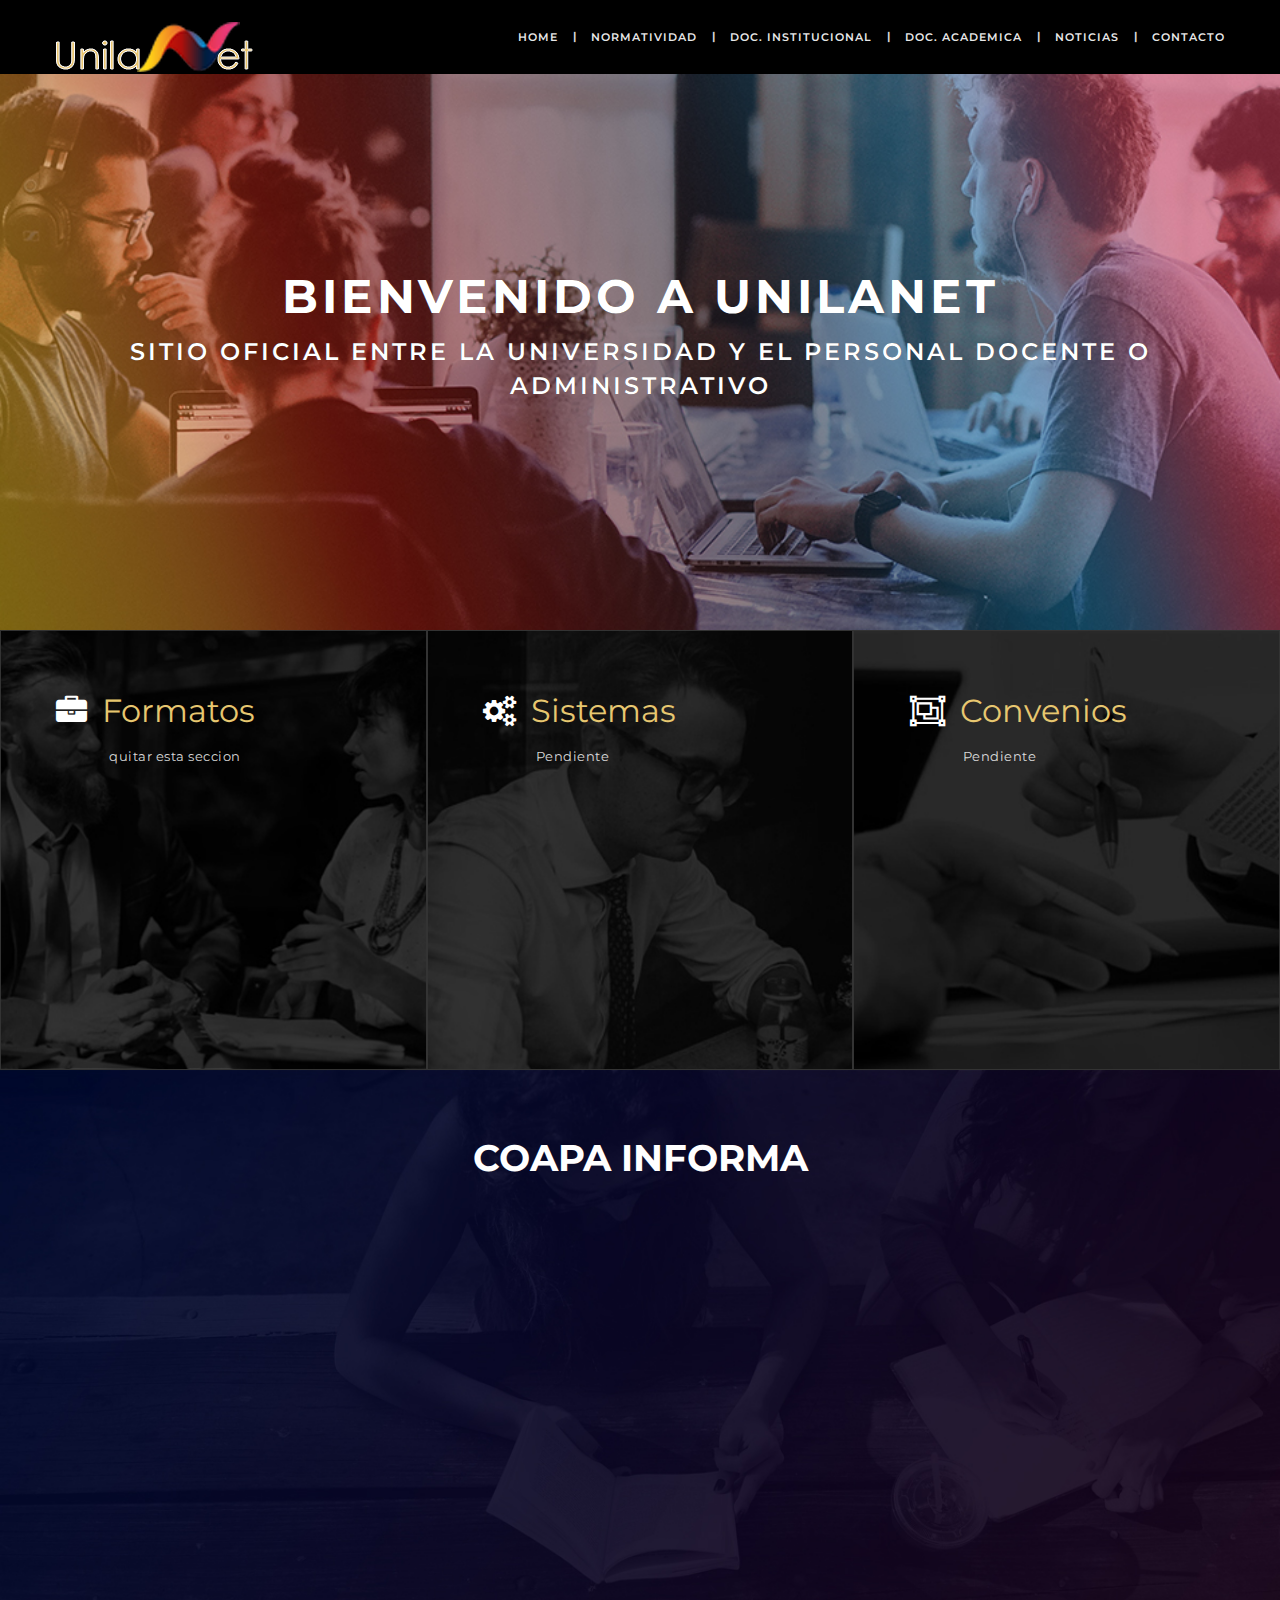
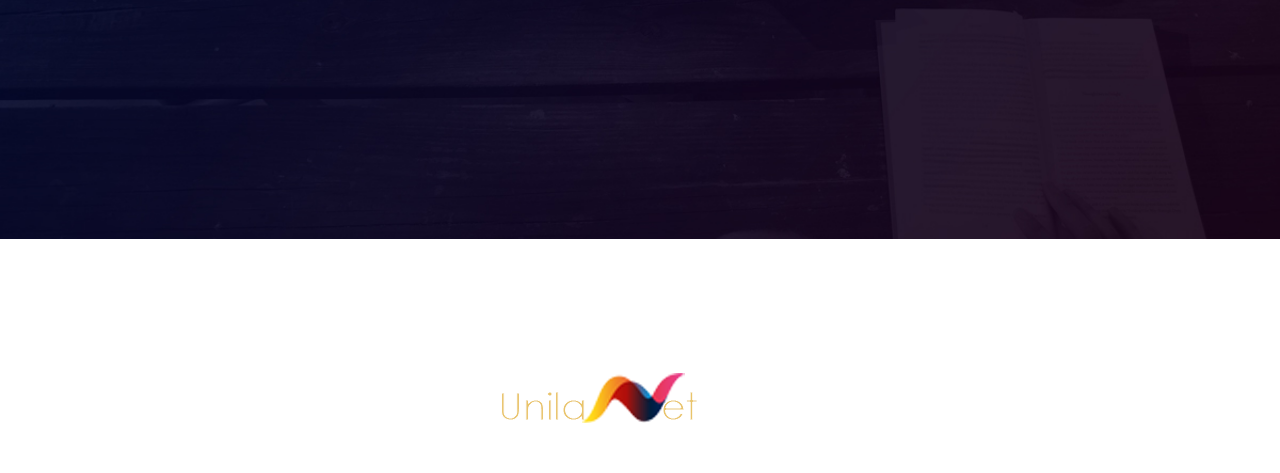
==== commit a33902e3: "Comentarios" ====
--- a/index.html
+++ b/index.html
@@ -7,6 +7,7 @@
     <meta name="description" content="ostacor">
     <meta name="keywords" content="HTML,CSS,JavaScript,jquery">
     <meta name="author" content="">
+    <!--Este e sun comentario-->
     <meta name="viewport" content="width=device-width, initial-scale=1">
          
           <title>UnilaNet</title>
@@ -88,7 +89,7 @@
            <div class="text-block">
               <i class="fa fa-briefcase" aria-hidden="true"></i><a href="#"><span>Formatos</span></a>
               <div class="inner-contant">
-               <p>Pendiente</p>
+               <p>quitar esta seccion</p>
               </div>
            </div>
           </div>
@@ -191,4 +192,5 @@
 
     </body>
   <!-- Body Ended -->
+  <!--Este es otro comentario-->
 </html>
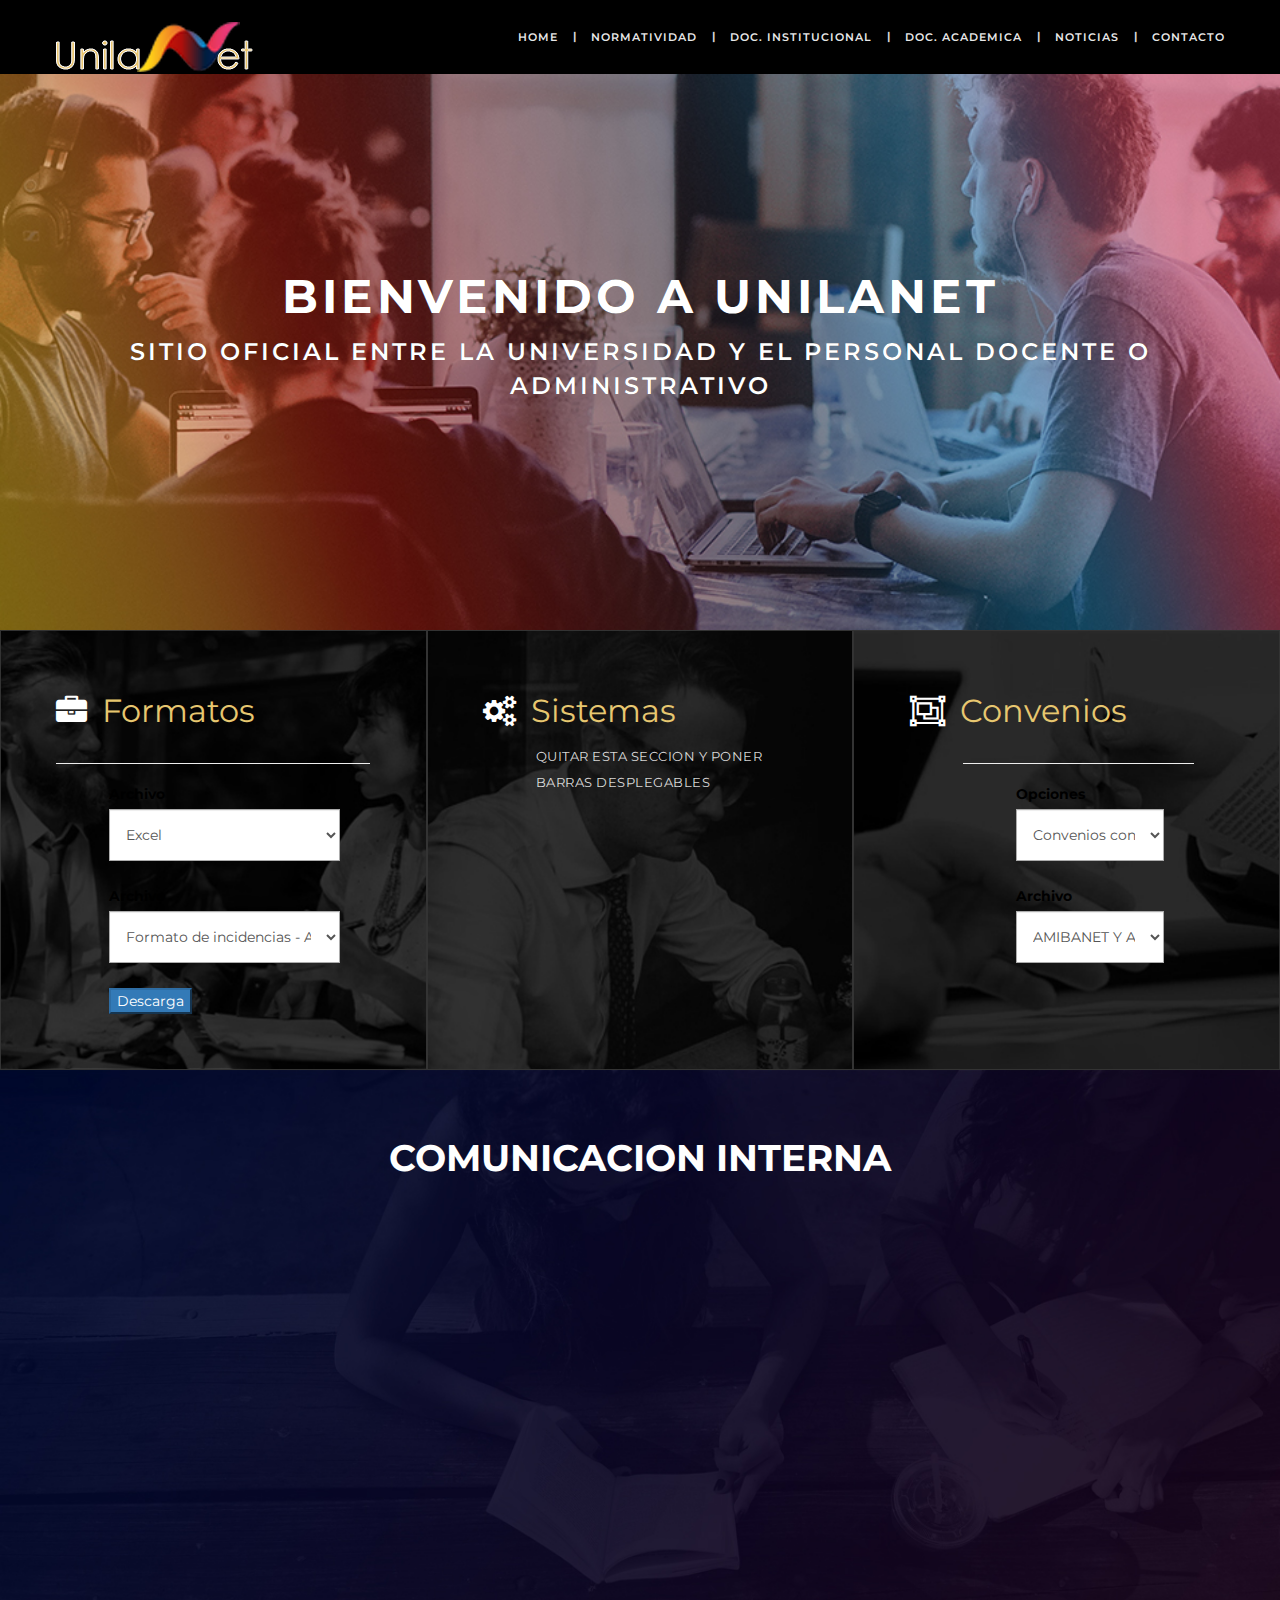
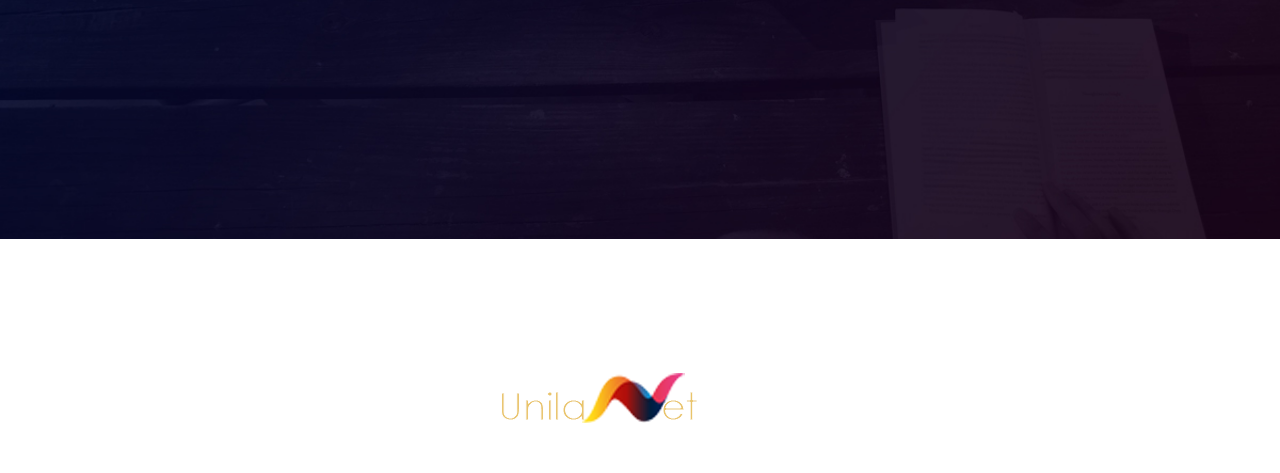
==== commit 314aad98: "Nuevo Index" ====
--- a/index.html
+++ b/index.html
@@ -7,7 +7,6 @@
     <meta name="description" content="ostacor">
     <meta name="keywords" content="HTML,CSS,JavaScript,jquery">
     <meta name="author" content="">
-    <!--Este e sun comentario-->
     <meta name="viewport" content="width=device-width, initial-scale=1">
          
           <title>UnilaNet</title>
@@ -82,14 +81,37 @@
 
 <!-- About SEction Start -->
 <section class="about">
+<div class="row">
     <div class="row">
         <div class="col-lg-4 col-md-4 col-sm-4 col-xs-12 col">
           <div class="item">
            <img src="images/image-1.jpg" alt="about" style="width:100%;">
            <div class="text-block">
-              <i class="fa fa-briefcase" aria-hidden="true"></i><a href="#"><span>Formatos</span></a>
-              <div class="inner-contant">
-               <p>quitar esta seccion</p>
+              <i class="fa fa-briefcase" aria-hidden="true"></i><a><span>Formatos</span></a>
+              <hr>
+               <div class="inner-contant">
+    <div class="row form-group">
+    <label for="Archivo">Archivo</label>
+    <select class="form-control col-lg-3" id="Archivo">
+      <option>Excel</option>
+      <option>JPG</option>
+      <option>PDF</option>
+      <option>Power Point</option>
+      <option>Word</option>
+    </select>
+  </div>
+  <div class="row form-group">
+  <label for="Archivo">Archivo</label>
+  <select class="form-control col-lg-3" id="Archivo">
+    <option>Formato de incidencias - Administración.xlsx</option>
+    <option>Manual de Firmas Electronicas.pdf</option>
+    <option>Presentación Power Point.pptx</option>
+    <option>Requisición de Compras.xlsx</option>
+    <option>Requisición de Papeleria.xlsx</option>
+    <option>Logotipo de la Universidad Latina.jpg</option>
+  </select>
+</div>
+    <button type="button" class="btn-primary btn-primary">Descarga</button>
               </div>
            </div>
           </div>
@@ -99,7 +121,7 @@
            <img src="images/image-2.jpg" alt="Nature" style="width:100%;">
            <div class="text-block"><i class="fa fa-cogs" aria-hidden="true"></i><a href="http://tic.unila.edu.mx/"><span>Sistemas</span></a>
              <div class="inner-contant">
-               <p>Pendiente</p>
+               <p>QUITAR ESTA SECCION Y PONER BARRAS DESPLEGABLES</p>
               </div>
            </div>
           </div>
@@ -109,18 +131,39 @@
            <img src="images/image-3.jpg" alt="Nature" style="width:100%;">
            <div class="text-block"><i class="fa fa-object-group" aria-hidden="true"></i><a href="#"><span>Convenios</span></a>
              <div class="inner-contant">
-               <p>Pendiente</p>
+                 <hr>
+               <div class="inner-contant">
+    <div class="row form-group">
+    <label for="Opciones">Opciones</label>
+    <select class="form-control col-lg-3 " id="Archivo">
+      <option>Convenios con otras instituciones</option>
+      <option>Convenio Generales</option>
+    </select>
+  </div>
+  <div class="row form-group">
+  <label for="Archivo">Archivo</label>
+  <select class="form-control col-lg-3" id="Archivo">
+    <option>AMIBANET Y ASOCIADOS, S.A DE C.V.</option>
+    <option>ANIERM</option>
+    <option>AUDITORIA Y CONSULTORIA FISCAL NUEVA ERA</option>
+    <option>COMERCIALIZADORA GLTL INTERNACIONAL, S.A. DE C.V.</option>
+    <option>COMITÉ EJECUTIVO NACIONAL DEL PARTIDO ACCIÓN NACIONAL</option>
+    <option>CONALEP</option>
+    <option>CONSEJO ESTATAL DE POBLACIÓN</option>
+  </select>
+</div>
               </div>
            </div>
           </div>
         </div>
     </div>
+</div>
 </section>
 <!-- About Section Ended -->
     
 <!-- Team Section Start -->
 <section class="team">
-        <h4>COAPA INFORMA</h4>
+        <h4>COMUNICACION INTERNA</h4>
         <h6></h6>
           <div class="row">
               <div class="col-lg-3 col-md-3 col-sm-6 col-xs-12 col" data-aos="fade-up" data-aos-easing="linear" data-aos-duration="500">
@@ -190,7 +233,6 @@
     <script src="js/jquery.viewbox.min.js"></script>
     <script src="js/custom.js"></script>
 
-    </body>
+    </div></body>
   <!-- Body Ended -->
-  <!--Este es otro comentario-->
 </html>
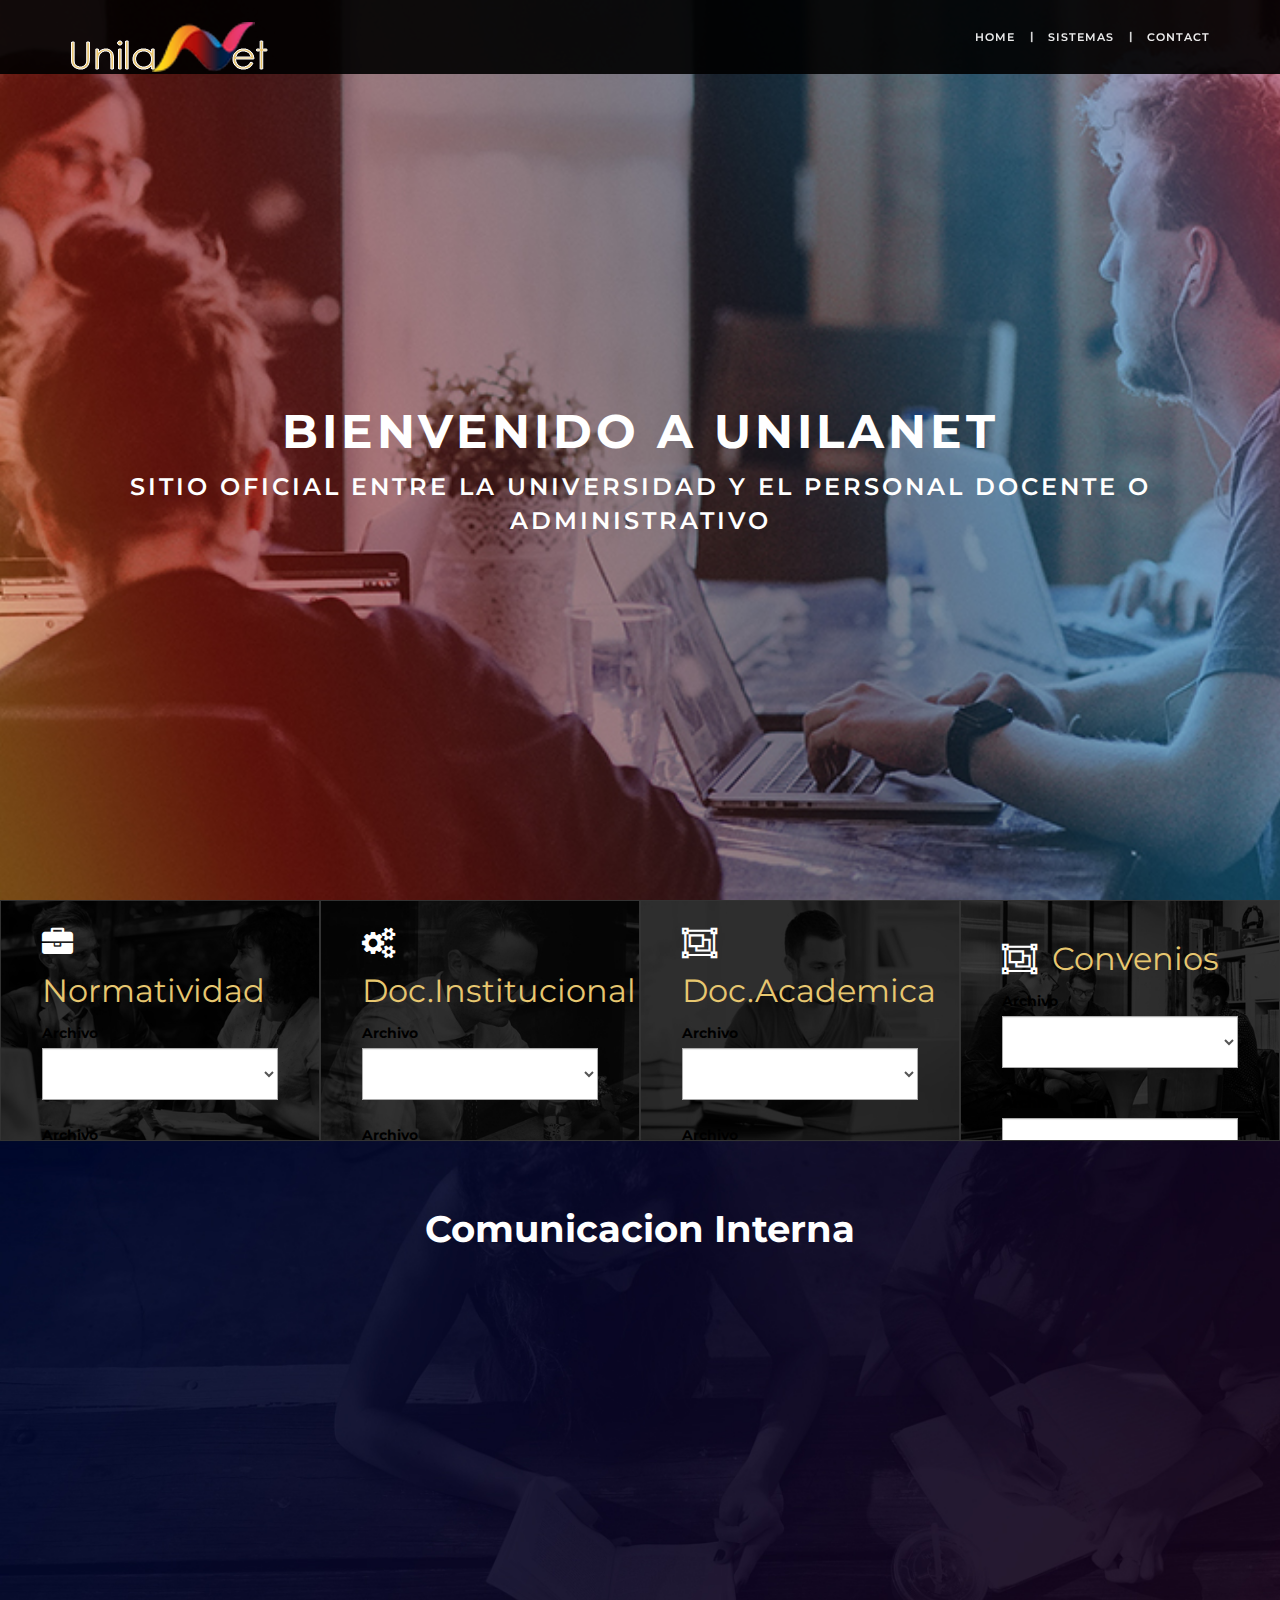
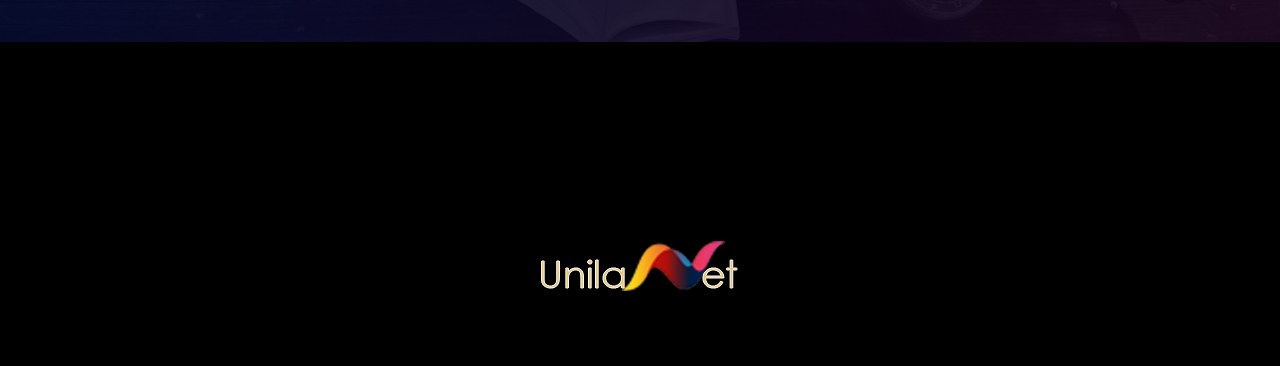
==== commit c86c4c9c: "UnilaNet" ====
--- a/index.html
+++ b/index.html
@@ -51,15 +51,9 @@
                 <ul class="nav navbar-nav navbar-right">
                    <li><a href="index.html">home</a></li>
                    <li class="hidden-xs">|</li>
-                   <li><a href="normatividad.html">Normatividad</a></li>
+                   <li><a href="about.html">Sistemas</a></li>
                    <li class="hidden-xs">|</li>
-                   <li><a href="institucional.html">Doc. Institucional</a></li>
-                   <li class="hidden-xs">|</li>
-                   <li><a href="academica.html">Doc. Academica</a></li>
-                   <li class="hidden-xs">|</li>
-                  <li><a href="blog.html">Noticias</a></li>
-                   <li class="hidden-xs">|</li>
-                   <li><a href="contact.html">Contacto</a></li>
+                   <li><a href="contact.html">contact</a></li>
                 </ul>
             </div>
         </div>
@@ -68,12 +62,10 @@
 
 <!-- Jumbotron Start-->
 <div class="text-center banner">
-  <div class="gradient"></div>
         <div class="row">
             <div class="col-md-12">
                 <h1 data-aos="fade-down" data-aos-easing="linear" data-aos-duration="600">Bienvenido a UnilaNet</h1>
                 <p data-aos="fade-down" data-aos-easing="linear" data-aos-duration="600">Sitio oficial entre la Universidad y el personal docente o administrativo</p>
-             
             </div>
         </div>
 </div>
@@ -81,126 +73,123 @@
 
 <!-- About SEction Start -->
 <section class="about">
-<div class="row">
     <div class="row">
-        <div class="col-lg-4 col-md-4 col-sm-4 col-xs-12 col">
+        <div class="col-lg-3 col-md-3 col-sm-3 col-xs-12 col">
           <div class="item">
            <img src="images/image-1.jpg" alt="about" style="width:100%;">
            <div class="text-block">
-              <i class="fa fa-briefcase" aria-hidden="true"></i><a><span>Formatos</span></a>
-              <hr>
-               <div class="inner-contant">
-    <div class="row form-group">
-    <label for="Archivo">Archivo</label>
-    <select class="form-control col-lg-3" id="Archivo">
-      <option>Excel</option>
-      <option>JPG</option>
-      <option>PDF</option>
-      <option>Power Point</option>
-      <option>Word</option>
-    </select>
-  </div>
-  <div class="row form-group">
-  <label for="Archivo">Archivo</label>
-  <select class="form-control col-lg-3" id="Archivo">
-    <option>Formato de incidencias - Administración.xlsx</option>
-    <option>Manual de Firmas Electronicas.pdf</option>
-    <option>Presentación Power Point.pptx</option>
-    <option>Requisición de Compras.xlsx</option>
-    <option>Requisición de Papeleria.xlsx</option>
-    <option>Logotipo de la Universidad Latina.jpg</option>
-  </select>
-</div>
-    <button type="button" class="btn-primary btn-primary">Descarga</button>
-              </div>
+              <i class="fa fa-briefcase" aria-hidden="true"></i><a><span>Normatividad</span></a>
+          <div class="row form-group">
+    <label for="Archivo">Archivo</label>
+    <select class="form-control col-lg-3" id="Archivo">
+    </select>
+  </div>
+  <div class="row form-group">
+    <label for="Archivo">Archivo</label>
+    <select class="form-control col-lg-3" id="Archivo">
+    </select>
+  </div>
+		  </div>
+          </div>
+        </div>
+        <div class="col-lg-3 col-md-3 col-sm-3 col-xs-12 col">
+          <div class="item">
+           <img src="images/image-2.jpg" alt="Nature" style="width:100%;">
+           <div class="text-block">
+              <i class="fa fa-cogs" aria-hidden="true"></i><a><span>Doc.Institucional</span></a>
+			   <div class="row form-group">
+    <label for="Archivo">Archivo</label>
+    <select class="form-control col-lg-3" id="Archivo">
+    </select>
+  </div>
+  <div class="row form-group">
+    <label for="Archivo">Archivo</label>
+    <select class="form-control col-lg-3" id="Archivo">
+    </select>
+  </div>
            </div>
           </div>
         </div>
-        <div class="col-lg-4 col-md-4 col-sm-4 col-xs-12 col">
-          <div class="item">
-           <img src="images/image-2.jpg" alt="Nature" style="width:100%;">
-           <div class="text-block"><i class="fa fa-cogs" aria-hidden="true"></i><a href="http://tic.unila.edu.mx/"><span>Sistemas</span></a>
-             <div class="inner-contant">
-               <p>QUITAR ESTA SECCION Y PONER BARRAS DESPLEGABLES</p>
-              </div>
+        <div class="col-lg-3 col-md-3 col-sm-3 col-xs-12 col">
+          <div class="item">
+           <img src="images/image-4.jpg" alt="Nature" style="width:100%;">
+           <div class="text-block">
+              <i class="fa fa-object-group" aria-hidden="true"></i><a><span>Doc.Academica</span></a>
+			   <div class="row form-group">
+    <label for="Archivo">Archivo</label>
+    <select class="form-control col-lg-3" id="Archivo">
+    </select>
+  </div>
+  <div class="row form-group">
+    <label for="Archivo">Archivo</label>
+    <select class="form-control col-lg-3" id="Archivo">
+    </select>
+  </div>
            </div>
           </div>
         </div>
-        <div class="col-lg-4 col-md-4 col-sm-4 col-xs-12 col">
+        <div class="col-lg-3 col-md-3 col-sm-3 col-xs-12 col">
           <div class="item">
            <img src="images/image-3.jpg" alt="Nature" style="width:100%;">
-           <div class="text-block"><i class="fa fa-object-group" aria-hidden="true"></i><a href="#"><span>Convenios</span></a>
-             <div class="inner-contant">
-                 <hr>
-               <div class="inner-contant">
-    <div class="row form-group">
-    <label for="Opciones">Opciones</label>
-    <select class="form-control col-lg-3 " id="Archivo">
-      <option>Convenios con otras instituciones</option>
-      <option>Convenio Generales</option>
-    </select>
-  </div>
-  <div class="row form-group">
-  <label for="Archivo">Archivo</label>
-  <select class="form-control col-lg-3" id="Archivo">
-    <option>AMIBANET Y ASOCIADOS, S.A DE C.V.</option>
-    <option>ANIERM</option>
-    <option>AUDITORIA Y CONSULTORIA FISCAL NUEVA ERA</option>
-    <option>COMERCIALIZADORA GLTL INTERNACIONAL, S.A. DE C.V.</option>
-    <option>COMITÉ EJECUTIVO NACIONAL DEL PARTIDO ACCIÓN NACIONAL</option>
-    <option>CONALEP</option>
-    <option>CONSEJO ESTATAL DE POBLACIÓN</option>
-  </select>
-</div>
-              </div>
+           <div class="text-block">
+              <i class="fa fa-object-group" aria-hidden="true"></i><a><span>Convenios</span></a>
+			   <div class="row form-group">
+    <label for="Archivo">Archivo</label>
+    <select class="form-control col-lg-3" id="Archivo">
+    </select>
+  </div>
+  <div class="row form-group">
+    <label for="Archivo">Archivo</label>
+    <select class="form-control col-lg-3" id="Archivo">
+    </select>
+  </div>
            </div>
           </div>
         </div>
-    </div>
-</div>
+	</div>
 </section>
 <!-- About Section Ended -->
-    
+
+<!-- Technologies Section Start -->
+
+<!-- Technologies Section Ended -->
+
+<!-- Specialities Section Start -->
+
+<!-- Specialities Section Ended-->
+
 <!-- Team Section Start -->
 <section class="team">
-        <h4>COMUNICACION INTERNA</h4>
-        <h6></h6>
+        <h4>Comunicacion Interna</h4>
+        <br>
           <div class="row">
               <div class="col-lg-3 col-md-3 col-sm-6 col-xs-12 col" data-aos="fade-up" data-aos-easing="linear" data-aos-duration="500">
                    <a href="blog_single.html"><img src="images/team-1.jpg" class="img-responsive"></a>
-                 <div class="inner-contant">
-                   <h3><a href="blog_single.html">NOTA 1</a></h3>
-                   <h5>Informacion</h5>
-                   <p><a href="blog_single.html">+ leer más</a></p>
-                 </div>
               </div>
               <div class="col-lg-3 col-md-3 col-sm-6 col-xs-12 col" data-aos="fade-up" data-aos-easing="linear" data-aos-duration="500" data-aos-delay="500">
                   <a href="blog_single.html"><img src="images/team-2.jpg" class="img-responsive"></a>
-                <div class="inner-contant">
-                  <h3><a href="blog_single.html">NOTA 2</a></h3>
-                  <h5>Informacion </h5>
-                  <p><a href="blog_single.html">+ leer más</a></p>
-                </div>
               </div>
               <div class="col-lg-3 col-md-3 col-sm-6 col-xs-12 col" data-aos="fade-up" data-aos-easing="linear" data-aos-duration="500" data-aos-delay="1000">
                   <a href="blog_single.html"><img src="images/team-3.jpg" class="img-responsive"></a>
-                <div class="inner-contant">
-                <h3><a href="blog_single.html">Nota 3</a></h3>
-                <h5>Informacion</h5>
-                <p><a href="blog_single.html">+ leer más</a></p>
-                </div>
               </div>
               <div class="col-lg-3 col-md-3 col-sm-6 col-xs-12 col" data-aos="fade-up" data-aos-easing="linear" data-aos-duration="500" data-aos-delay="1500">
                   <a href="blog_single.html"><img src="images/team-4.jpg" class="img-responsive"></a>
-                <div class="inner-contant">
-                <h3><a href="blog_single.html">Nota 4</a></h3>
-                <h5>Informacion</h5>
-                <p><a href="blog_single.html">+ leer más</a></p>
-                </div>
               </div>
           </div>
 </section>
 <!-- Team Ended -->
+
+<!-- Services Start -->
+
+<!-- Services Ended-->
+
+<!-- Contact Section Start -->
+
+<!-- Contact Section Ended -->
+
+<!-- customer Section Start -->
+
+<!-- customer Section Ended -->
 
 <!-- Footer section Start -->
 <footer>
@@ -209,13 +198,10 @@
        <div class="row" data-aos="fade-up" data-aos-anchor-placement="bottom-bottom" data-aos-duration="1000">
            <ul>
                <li><a href="index.html">Home </a></li><li class="semicolon">|</li>
-               <li><a href="services.html">our services</a></li><li class="semicolon">|</li>
-               <li><a href="portfolio.html">portfolio</a></li><li class="semicolon">|</li>
-               <li><a href="blog_single.html">Read Blog</a></li><li class="semicolon">|</li>
                <li><a href="contact.html">contact</a></li><li class="semicolon">|</li>
                <li><a href="support.html">support</a></li>
            </ul>
-           <p>(C) 2019 All rights reserved <span><a href="https://www.unila.edu.mx/" target="_blank" style="color: #b9b203;">Universidad Latina</a></span>Designed by <span><a href="#" target="_blank" style="color: #03b9b3;">Ambrozyne</a></span></p>
+           <p>(C) 2019 All rights reserved <span><a href="https://www.template.net/editable/websites/html5" target="_blank" style="color: #b9b203;">Universidad Latina </a></span> Designed by <span><a href="#" target="_blank" style="color: #03b9b3;">Ambrozyne</a></span></p>
        </div>
        <div class="footer-logo">
               <a href="index.html"><img src="images/logo.png" alt="footer-logo"></a>
@@ -233,6 +219,6 @@
     <script src="js/jquery.viewbox.min.js"></script>
     <script src="js/custom.js"></script>
 
-    </div></body>
+    </body>
   <!-- Body Ended -->
 </html>
--- a/css/main.css
+++ b/css/main.css
@@ -135,7 +135,7 @@
 }
 
 .navbar-inverse {
-    background-color: #000000;
+    background-color: rgba(0, 0, 0, 0.91);
     border: none;
 }
 
@@ -167,37 +167,31 @@
 .navbar-inverse .navbar-nav > li > a:hover,
 .navbar .hidden-xs:hover {
     color: rgba(231,199,112,1.00);
-    text-shadow: 0px 0px #050505;
-    background-color: #000000;
 }
 
 .banner {
     display: flex;
     justify-content: center;
     align-items: center;
-    height: 70vh;
+    height: 100vh;
     color: #fff;
     padding-top: 90px;
     position: relative;
     text-transform: uppercase;
     background-position: center;
     background-size: cover;
-    background-image: url('../images/banner.jpg'), -webkit-linear-gradient(270deg,rgba(255,255,255,1.00) 0%,rgba(231,199,112,1.00) 100%);
-    background-image: url('../images/banner.jpg'), -moz-linear-gradient(270deg,rgba(255,255,255,1.00) 0%,rgba(231,199,112,1.00) 100%);
-    background-image: url('../images/banner.jpg'), -o-linear-gradient(270deg,rgba(255,255,255,1.00) 0%,rgba(231,199,112,1.00) 100%);
-    background-image: url('../images/banner.jpg'), linear-gradient(180deg,rgba(255,255,255,1.00) 0%,rgba(231,199,112,1.00) 100%);
-    text-shadow: 0px 0px #000000;
+    background-repeat: no-repeat;
+    background-image: url('../images/banner.jpg');
 }
 
 .banner .gradient {
     background: -moz-linear-gradient(-45deg, rgba(255, 0, 251, 0.5) 0%, rgba(0, 24, 255, 0.5) 100%);
     background: -webkit-linear-gradient(-45deg, rgba(255, 0, 251, 0.5) 0%, rgba(0, 24, 255, 0.5) 100%);
     background: linear-gradient(135deg, rgba(255, 0, 251, 0.5) 0%, rgba(0, 24, 255, 0.5) 100%);
-
     filter: progid:DXImageTransform.Microsoft.gradient( startColorstr='#80ff00fb', endColorstr='#800018ff', GradientType=1);
     position: absolute;
     width: 100%;
-    height: 50px;
+    height: 100%;
     top: 0;
 }
 
@@ -266,7 +260,7 @@
 
 .about .fa {
     margin-right: 15px;
-    color: #FFFFFF;
+    color: white;
 }
 
 .about .text-block a span {
@@ -766,10 +760,10 @@
     color: white;
     letter-spacing: 1px;
     word-spacing: 1px;
+    padding-bottom: 20px;
     font-weight: 200;
     line-height: 30px;
     vertical-align: 30px;
-    width: 1000px;
 }
 
 .thumbnail > img {
@@ -877,21 +871,20 @@
 }
 
 #fade-quote-carousel img {
-    width: 200px;
-    height: 50px;
+    width: 100px;
+    height: 100px;
     margin: 0 auto;
-    border-radius: 0px;
+    margin-bottom: 25px;
+    border-radius: 100px;
 }
 
 /*== Footer Section Start ==*/
 
 footer {
-    padding-bottom: 10px;
-    padding-top: 10px;
-    background-color: #000000;
+    padding-bottom: 75px;
+    padding-top: 75px;
+    background-color: black;
     background-position: bottom;
-    width: 0px;
-    text-shadow: 0px 0px #000000;
 }
 
 footer .Subscribe {
@@ -983,8 +976,6 @@
 footer ul {
     list-style-type: none;
     text-align: center;
-    width: 1200px;
-    color: #000000;
 }
 
 footer li {
@@ -1002,7 +993,6 @@
     text-transform: uppercase;
     padding-bottom: 50px;
     font-weight: 600;
-    width: 1200px;
 }
 
 .thumbnail {
@@ -1092,12 +1082,13 @@
 
 #about-us p {
     margin: 0;
-    color: #000000;
+    color: #808080;
     font-size: 17px;
     line-height: 1.6;
     font-weight: 100;
     text-align: justify;
     padding: 0 0;
+    font-family: Helvetica;
     margin-bottom: 250px;
 }
 
@@ -1734,9 +1725,8 @@
 
 @media only screen and (max-width: 1920px) and (min-width: 1439px) {
     .container {
-    width: 100%;
-    padding: 0 82px;
-    font-family: Montserrat, sans-serif;
+        width: 100%;
+        padding: 0 82px;
     }
 }
 
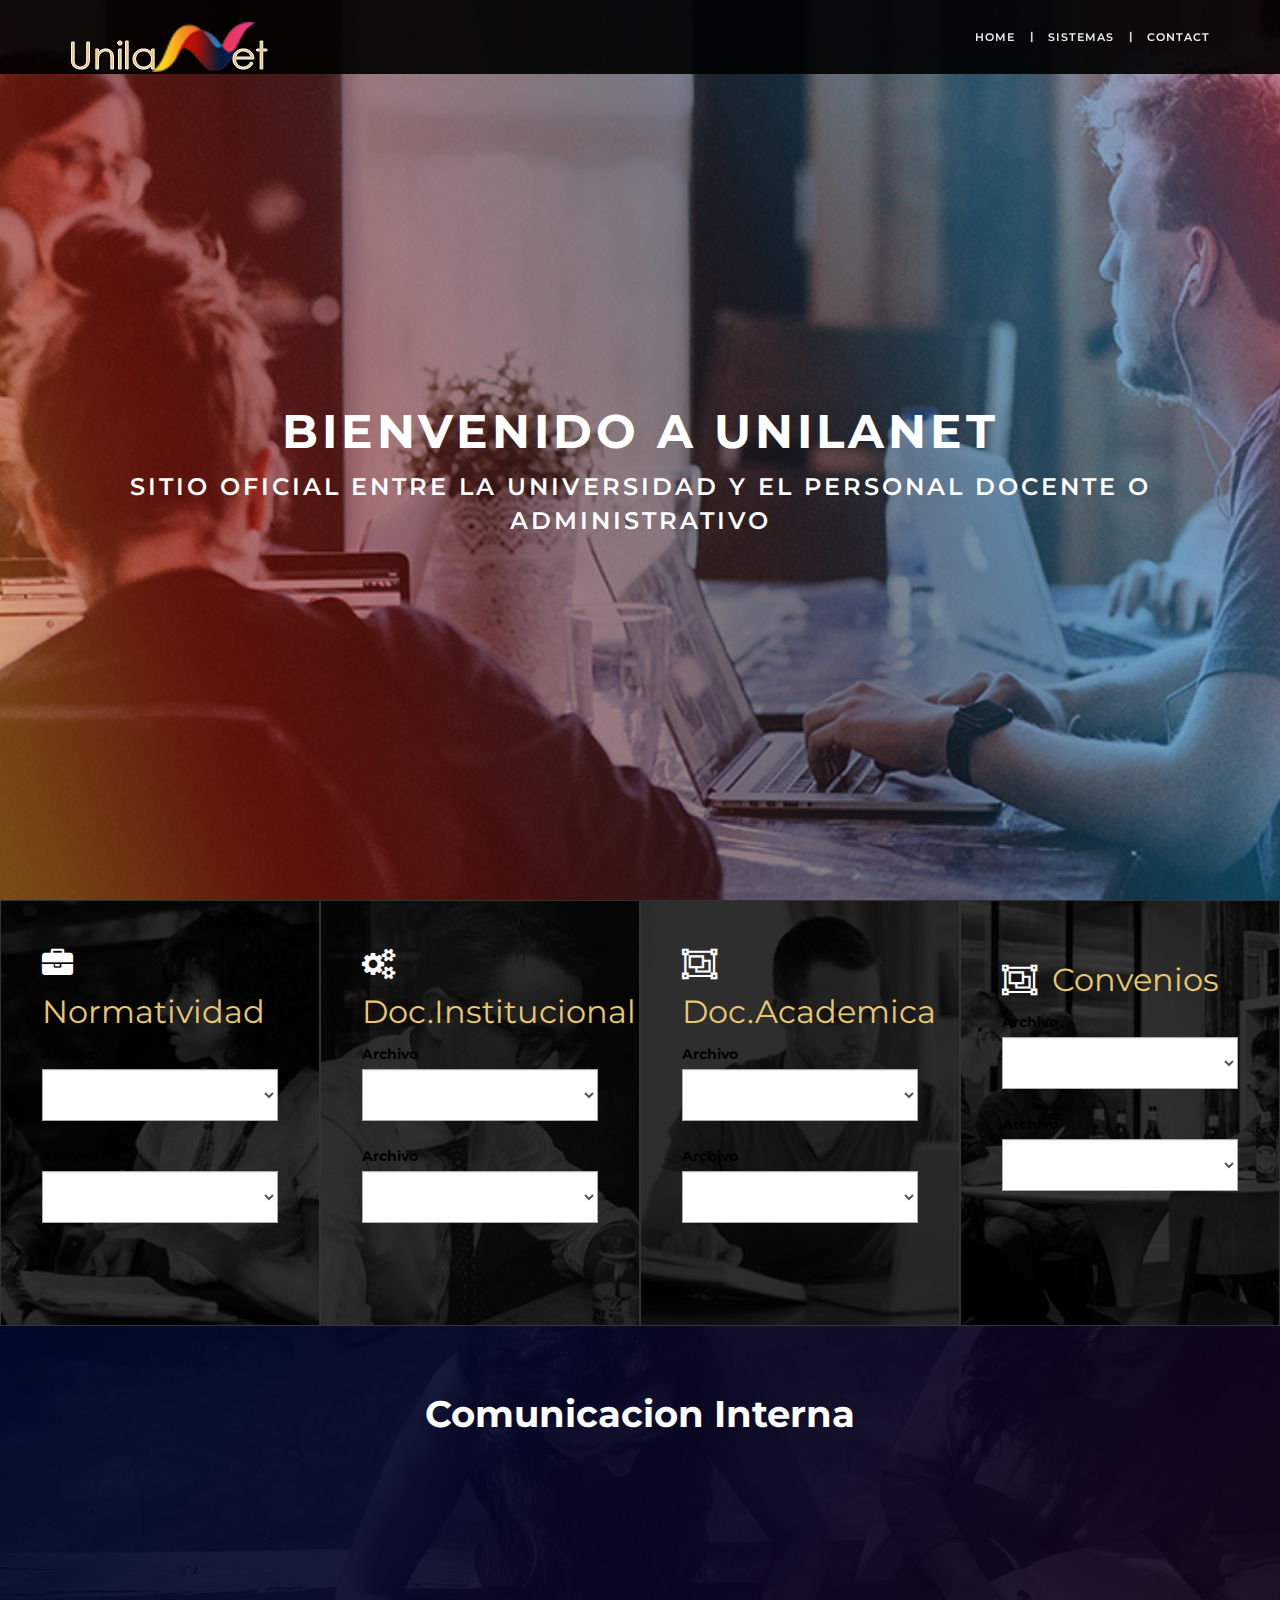
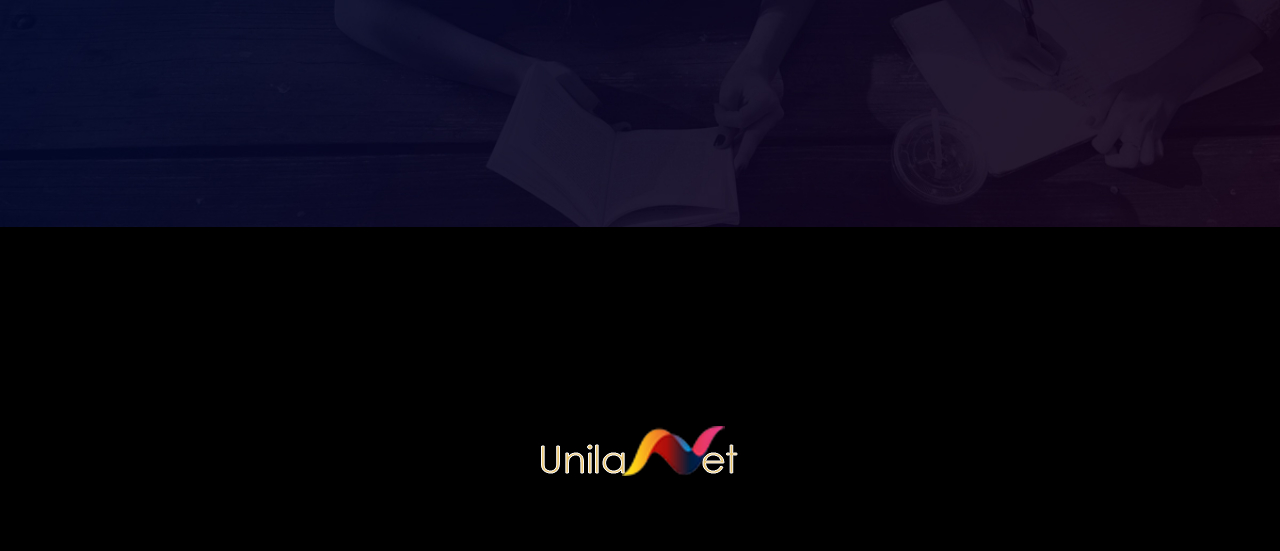
==== commit 55035ff1: "UnilaNet" ====
--- a/index.html
+++ b/index.html
@@ -51,7 +51,7 @@
                 <ul class="nav navbar-nav navbar-right">
                    <li><a href="index.html">home</a></li>
                    <li class="hidden-xs">|</li>
-                   <li><a href="about.html">Sistemas</a></li>
+                   <li><a href="http://tic.unila.edu.mx/">Sistemas</a></li>
                    <li class="hidden-xs">|</li>
                    <li><a href="contact.html">contact</a></li>
                 </ul>
@@ -201,7 +201,7 @@
                <li><a href="contact.html">contact</a></li><li class="semicolon">|</li>
                <li><a href="support.html">support</a></li>
            </ul>
-           <p>(C) 2019 All rights reserved <span><a href="https://www.template.net/editable/websites/html5" target="_blank" style="color: #b9b203;">Universidad Latina </a></span> Designed by <span><a href="#" target="_blank" style="color: #03b9b3;">Ambrozyne</a></span></p>
+           <p>(C) 2019 All rights reserved <span><a href="https://www.unila.edu.mx/" target="_blank" style="color: #b9b203;">Universidad Latina </a></span> Designed by <span><a href="#" target="_blank" style="color: #03b9b3;">Ambrozyne</a></span></p>
        </div>
        <div class="footer-logo">
               <a href="index.html"><img src="images/logo.png" alt="footer-logo"></a>
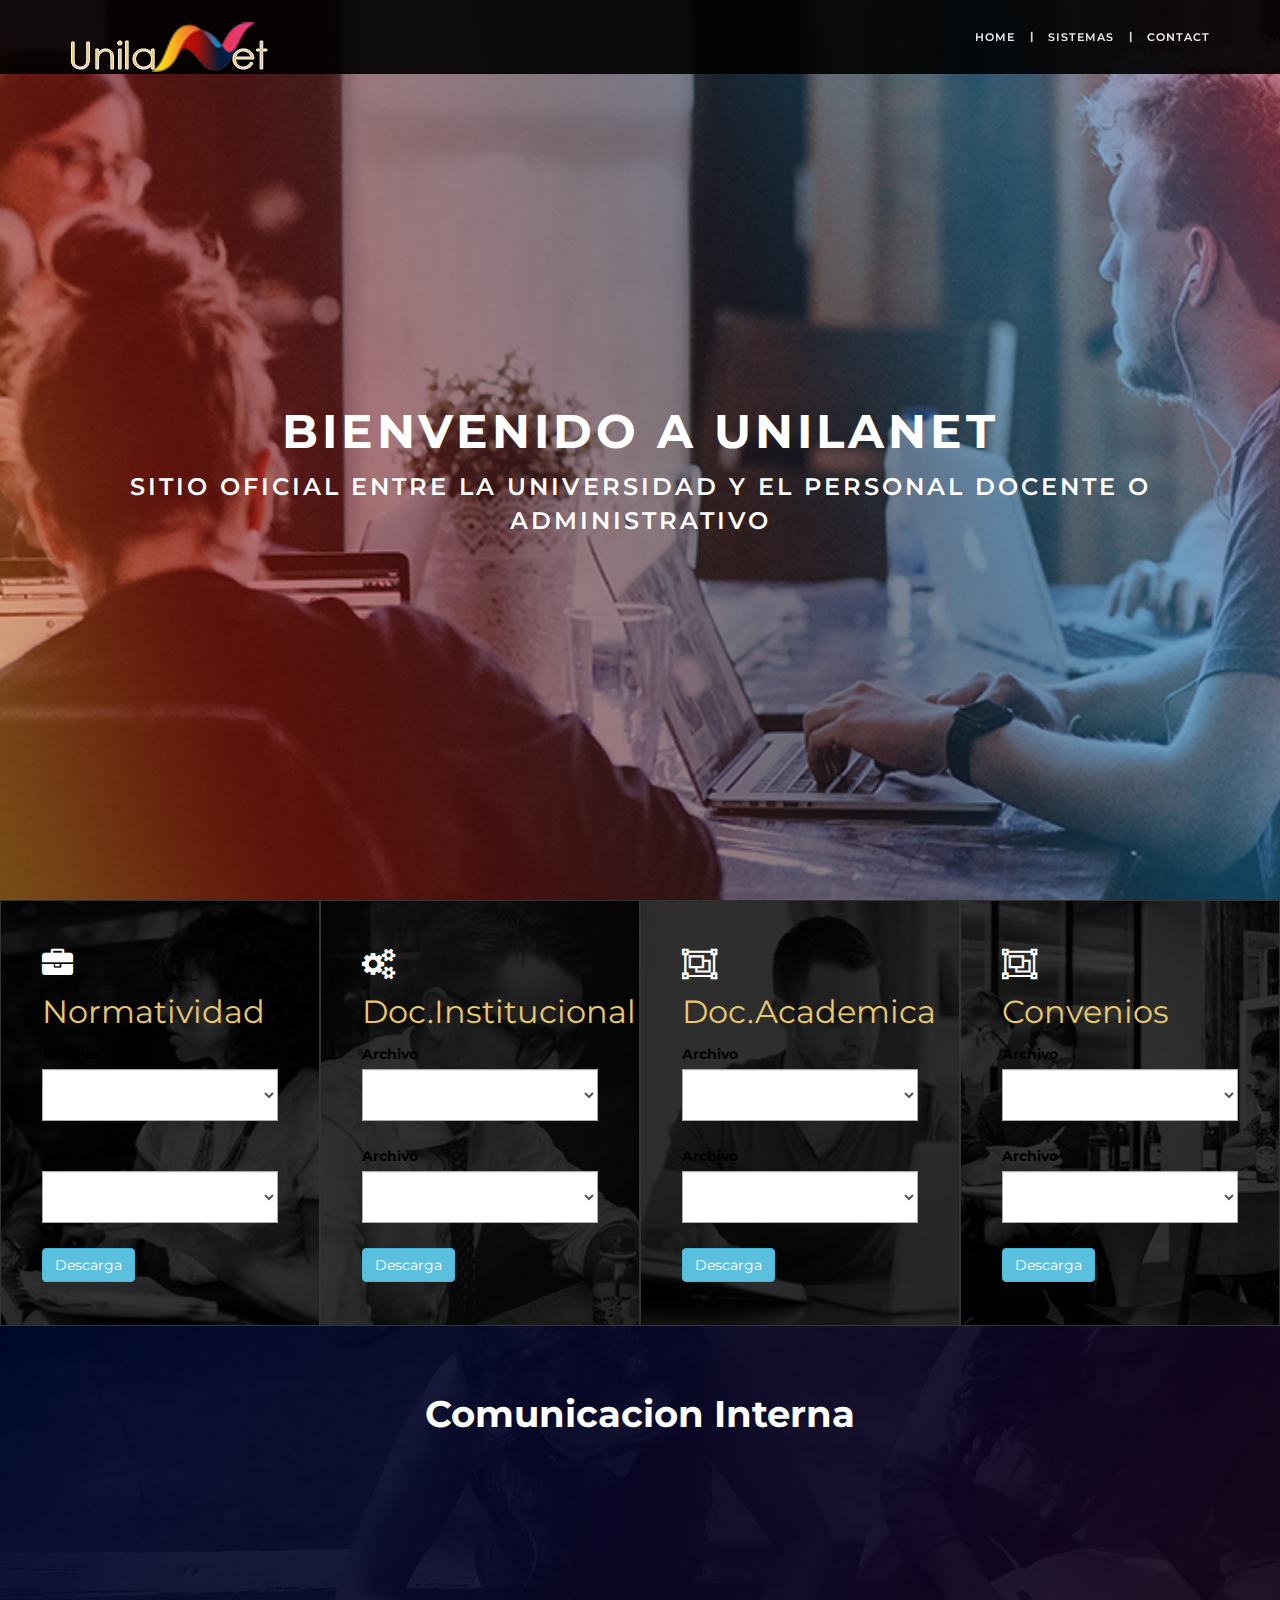
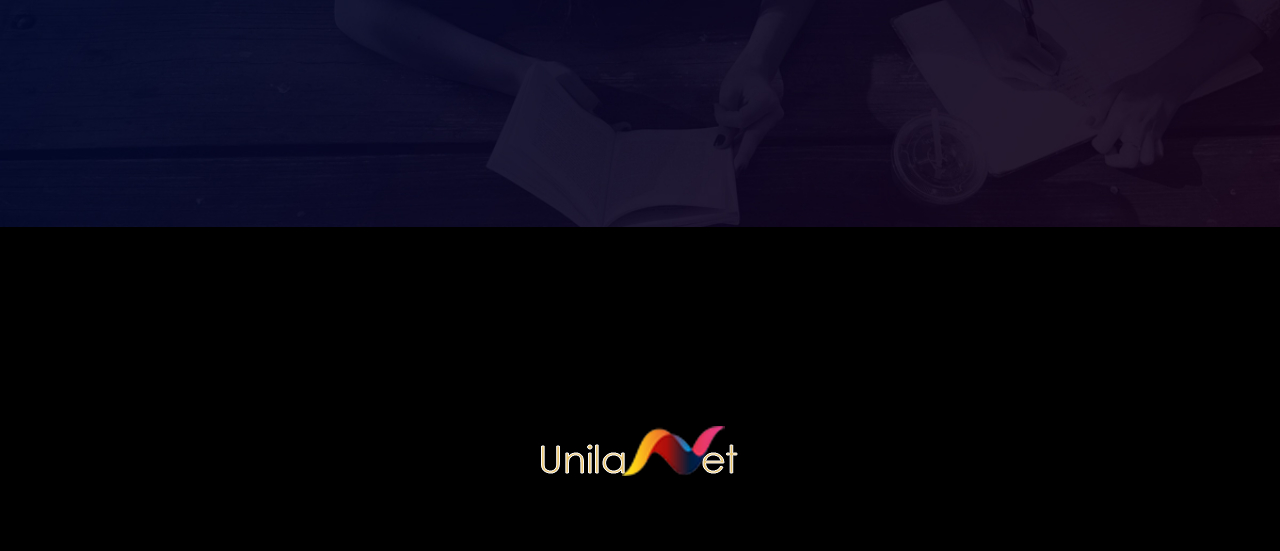
==== commit 6852db80: "Update index.html" ====
--- a/index.html
+++ b/index.html
@@ -87,8 +87,9 @@
   <div class="row form-group">
     <label for="Archivo">Archivo</label>
     <select class="form-control col-lg-3" id="Archivo">
-    </select>
-  </div>
+    </select>  
+  </div>
+   <button type="button" class="btn btn-info">Descarga</button>
 		  </div>
           </div>
         </div>
@@ -107,6 +108,7 @@
     <select class="form-control col-lg-3" id="Archivo">
     </select>
   </div>
+   <button type="button" class="btn btn-info">Descarga</button>
            </div>
           </div>
         </div>
@@ -125,6 +127,7 @@
     <select class="form-control col-lg-3" id="Archivo">
     </select>
   </div>
+    <button type="button" class="btn btn-info">Descarga</button>
            </div>
           </div>
         </div>
@@ -132,7 +135,9 @@
           <div class="item">
            <img src="images/image-3.jpg" alt="Nature" style="width:100%;">
            <div class="text-block">
-              <i class="fa fa-object-group" aria-hidden="true"></i><a><span>Convenios</span></a>
+              <i class="fa fa-object-group" aria-hidden="true"></i>
+               <br>
+               <a><span>Convenios</span></a>
 			   <div class="row form-group">
     <label for="Archivo">Archivo</label>
     <select class="form-control col-lg-3" id="Archivo">
@@ -143,6 +148,7 @@
     <select class="form-control col-lg-3" id="Archivo">
     </select>
   </div>
+    <button type="button" class="btn btn-info">Descarga</button>
            </div>
           </div>
         </div>
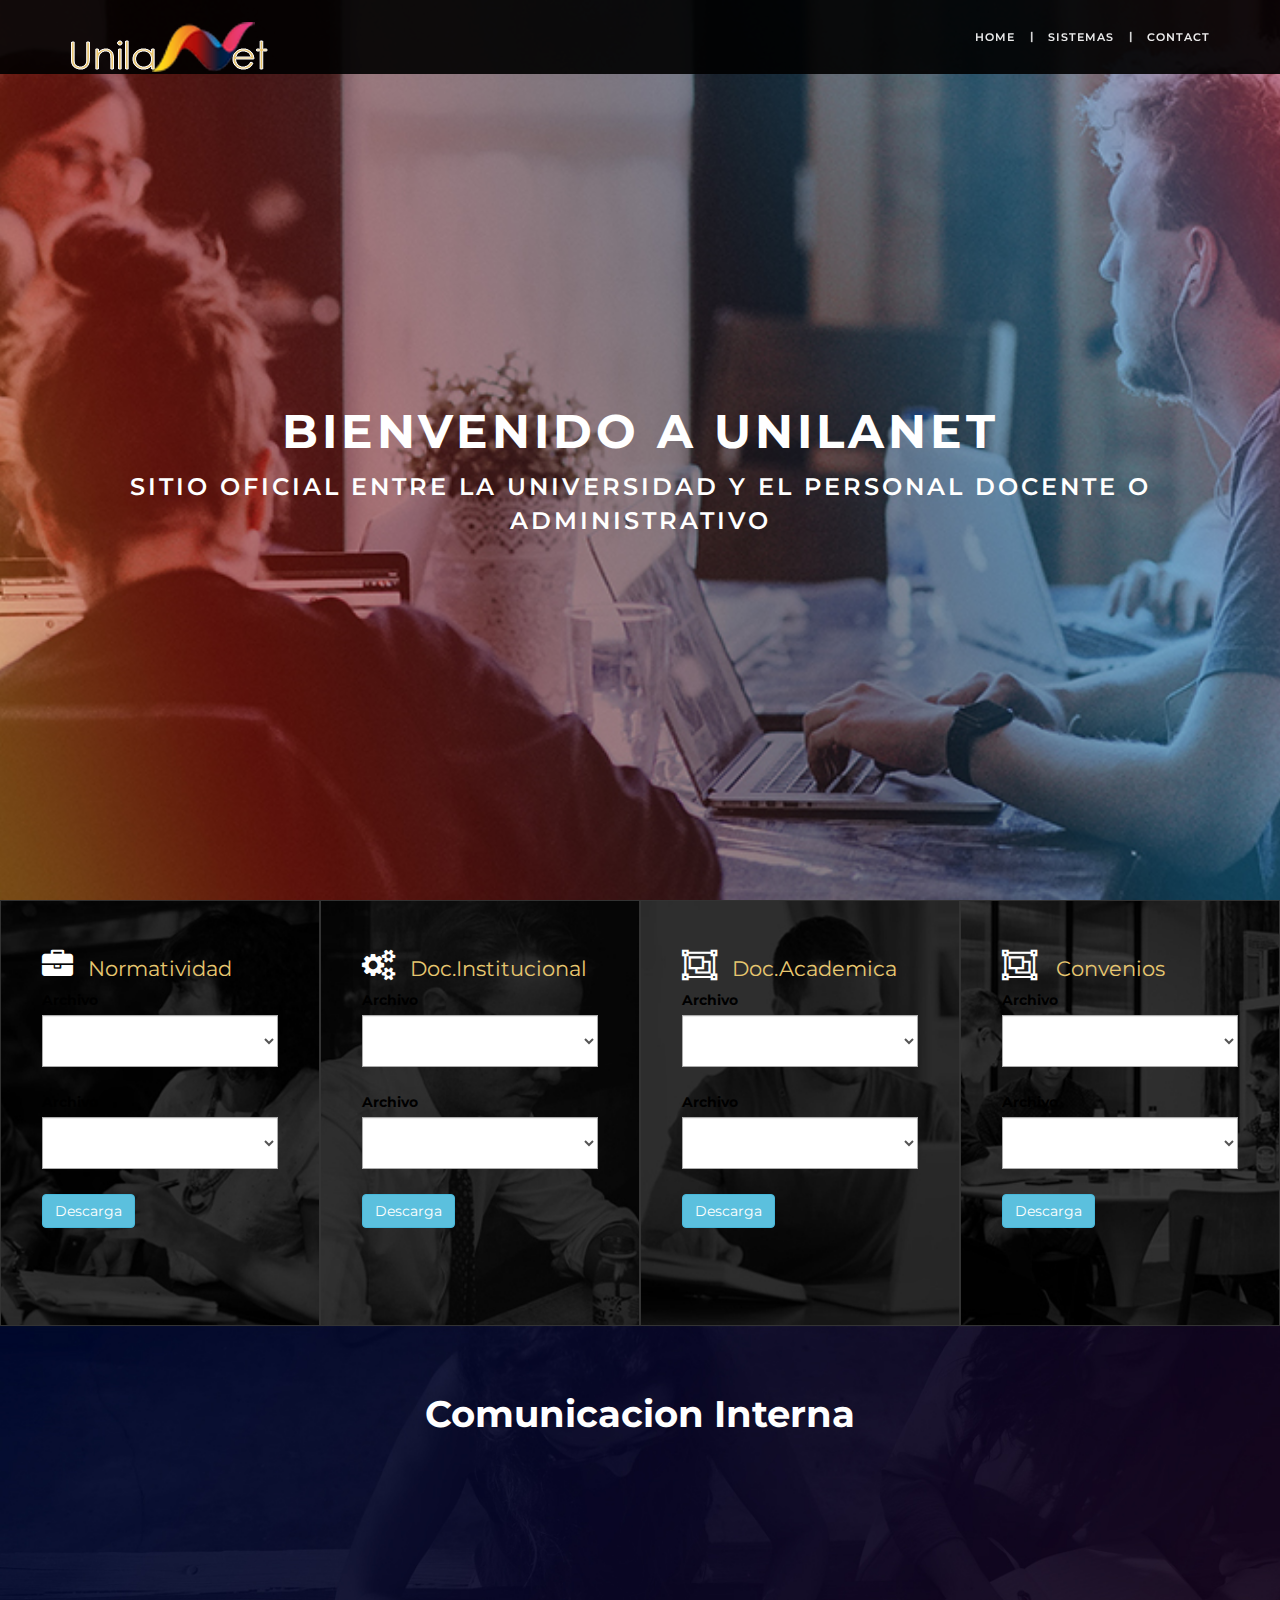
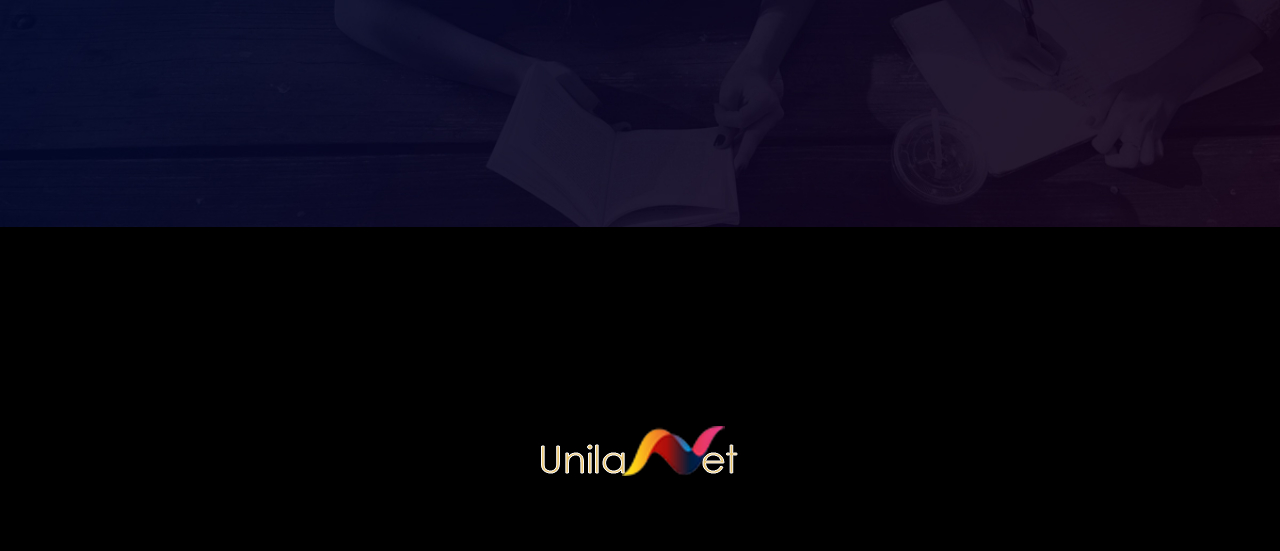
==== commit 0d3df9de: "Text" ====
--- a/index.html
+++ b/index.html
@@ -136,7 +136,6 @@
            <img src="images/image-3.jpg" alt="Nature" style="width:100%;">
            <div class="text-block">
               <i class="fa fa-object-group" aria-hidden="true"></i>
-               <br>
                <a><span>Convenios</span></a>
 			   <div class="row form-group">
     <label for="Archivo">Archivo</label>
--- a/css/main.css
+++ b/css/main.css
@@ -265,7 +265,7 @@
 
 .about .text-block a span {
     color: #E7C770;
-    font-size: 32px;
+    font-size: 21px;
     line-height: 2;
 }
 
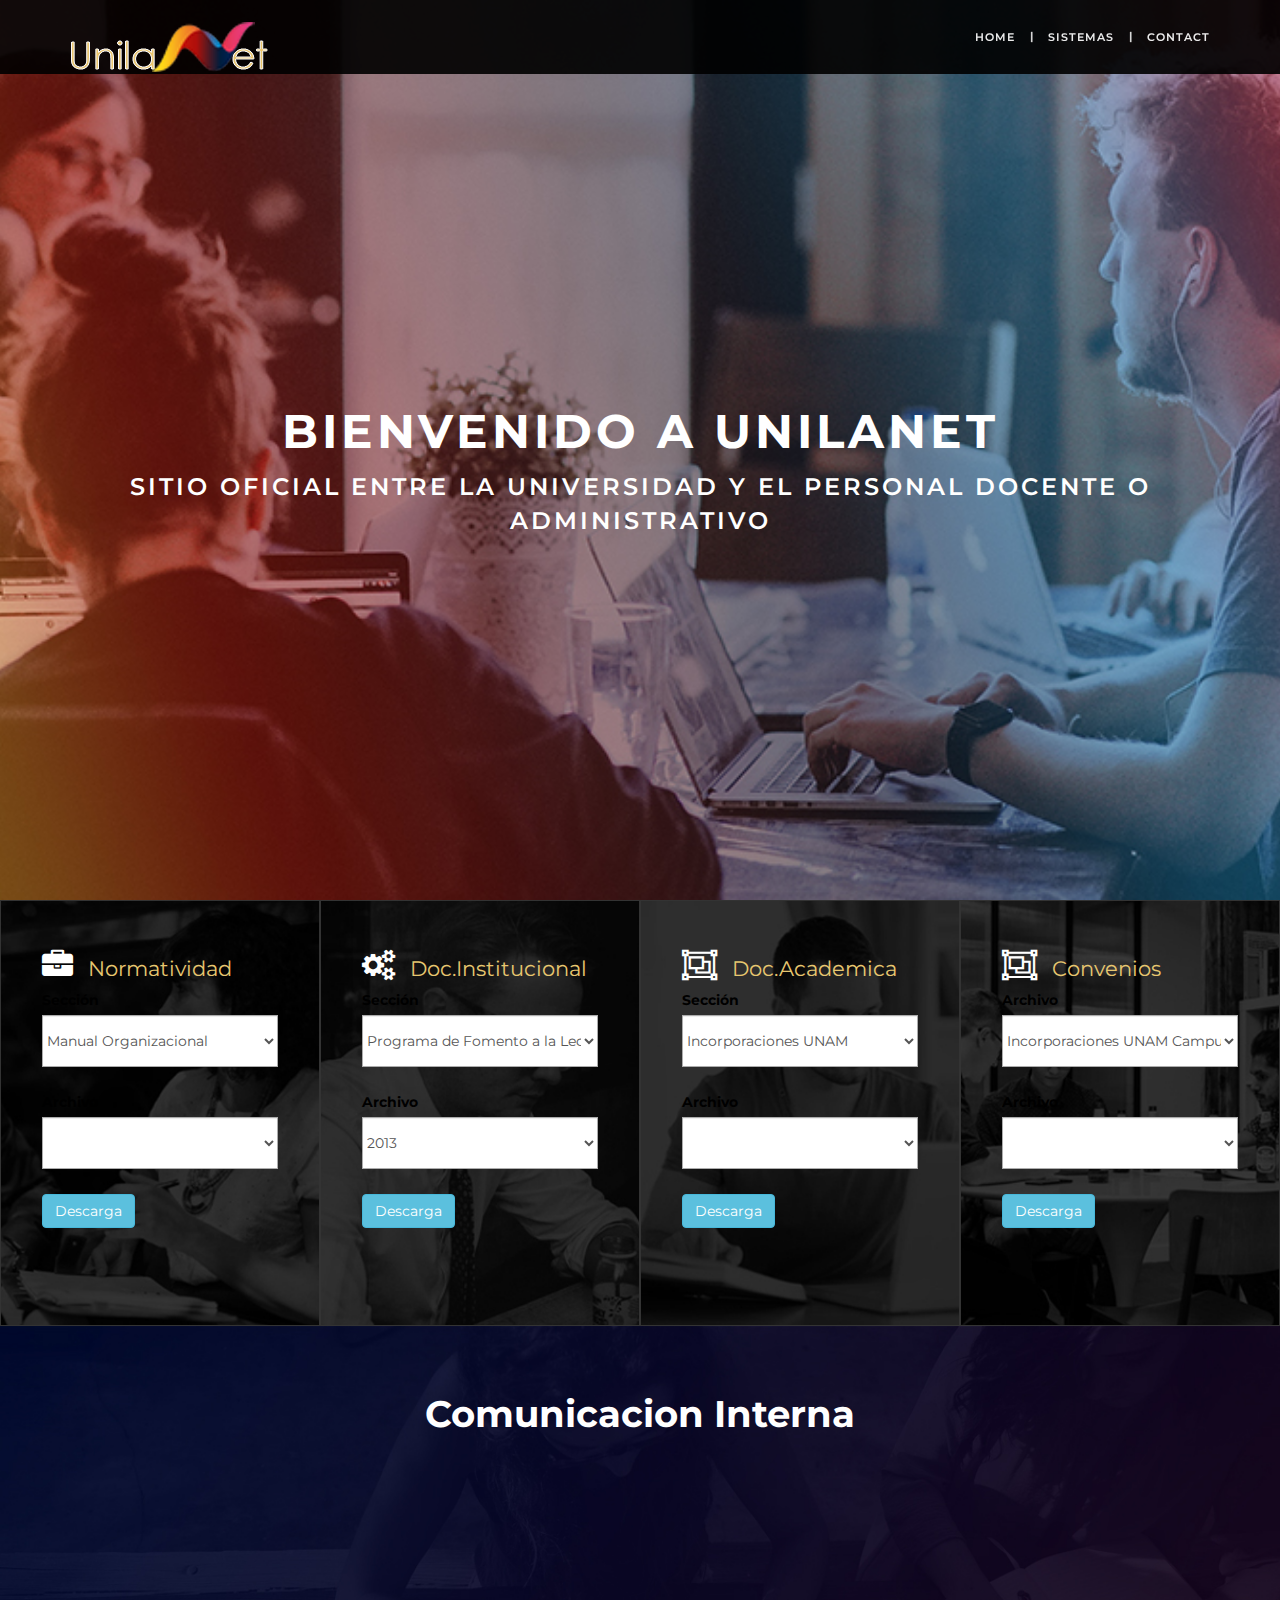
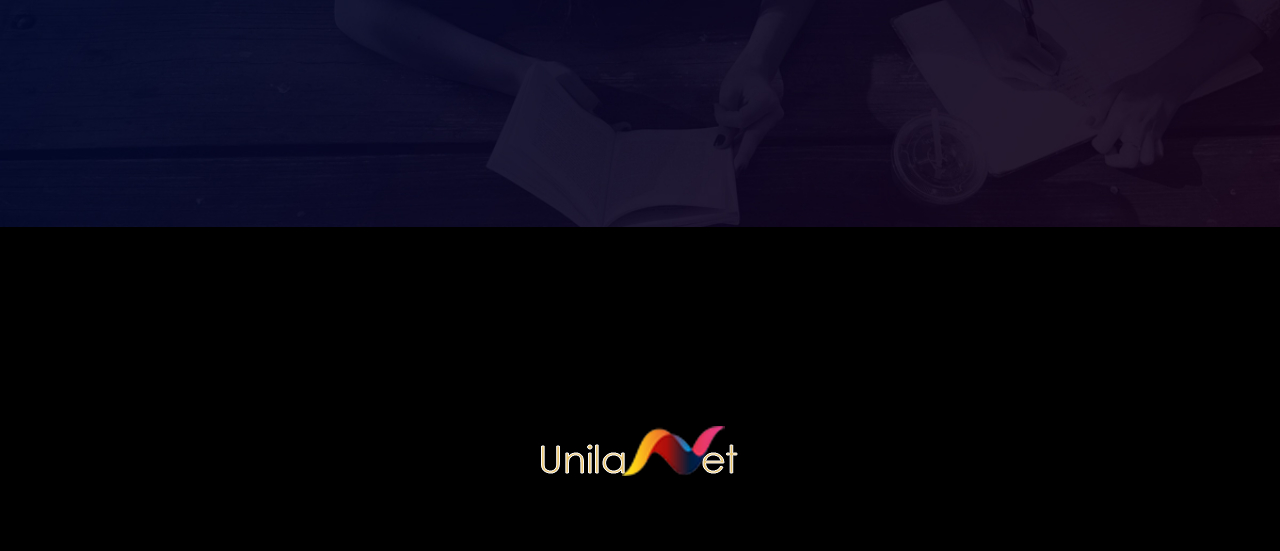
==== commit 85c37dcc: "Add files via upload" ====
--- a/index.html
+++ b/index.html
@@ -71,97 +71,152 @@
 </div>
 <!-- Jumbotron Ended -->
 
-<!-- About SEction Start -->
+<!-- Seccion Normatividad -->
 <section class="about">
-    <div class="row">
-        <div class="col-lg-3 col-md-3 col-sm-3 col-xs-12 col">
-          <div class="item">
-           <img src="images/image-1.jpg" alt="about" style="width:100%;">
-           <div class="text-block">
-              <i class="fa fa-briefcase" aria-hidden="true"></i><a><span>Normatividad</span></a>
-          <div class="row form-group">
-    <label for="Archivo">Archivo</label>
-    <select class="form-control col-lg-3" id="Archivo">
-    </select>
-  </div>
-  <div class="row form-group">
-    <label for="Archivo">Archivo</label>
-    <select class="form-control col-lg-3" id="Archivo">
-    </select>  
-  </div>
+<div class="row">
+<div class="col-lg-3 col-md-3 col-sm-1 col-xs-12 col">
+<div class="item">
+<img src="images/image-1.jpg" alt="about" style="width:100%;">
+<div class="text-block">
+<i class="fa fa-briefcase" aria-hidden="true"></i><a><span>Normatividad</span></a>
+
+<!--label 1-->
+  <div class="row form-group">
+    <label for="Archivo">Sección</label>
+     <select class="form-control col-lg-3 col-md-3 col-sm-1 col-xs-12 col" id="Archivo">
+        <option>Manual Organizacional</option>
+        <option>Manual Buzón del Rector</option>
+        <option>Manual de Políticas y Procedimientos</option>
+        <option>Manual de Autoestudio FIMPES </option>
+        <option>Reglamentos Escolares </option>
+        <option>Reglamentos Internos</option>
+        <option>Lineamientos</option>
+        <option>Leyes Externas</option>
+     </select>
+  </div>
+  <div class="row form-group">
+    <label for="Archivo">Archivo</label>
+     <select class="form-control col-lg-3 col-md-3 col-sm-1 col-xs-12 col" id="Archivo">
+        <option></option>
+        <option></option>
+        <option></option>
+        <option></option>
+     </select>  
+  </div>
+
+  <button type="button" class="btn btn-info">Descarga</button>
+
+</div>
+</div>
+</div>
+<!-- end label 1 -->
+  
+<!-- Seccion Doc.Institucional -->
+<div class="col-lg-3 col-md-3 col-sm-1 col-xs-12 col">
+<div class="item">
+<img src="images/image-2.jpg" alt="Nature" style="width:100%;">
+<div class="text-block">
+<i class="fa fa-cogs" aria-hidden="true"></i><a><span>Doc.Institucional</span></a>
+
+<!-- label 2 -->
+	<div class="row form-group">
+    <label for="Archivo">Sección</label>
+      <select class="form-control col-lg-3 col-md-3 col-sm-1 col-xs-12 col" id="Archivo">
+          <option>Programa de Fomento a la Lectura</option>
+          <option></option>
+          <option></option>
+          <option></option>
+      </select>
+  </div>
+  <div class="row form-group">
+    <label for="Archivo">Archivo</label>
+      <select class="form-control col-lg-3 col-md-3 col-sm-1 col-xs-12 col" id="Archivo">
+        <option>2013</option>
+        <option>2014</option>
+        <option>2015</option>
+        <option></option>
+      </select>
+  </div>
+
    <button type="button" class="btn btn-info">Descarga</button>
-		  </div>
-          </div>
-        </div>
-        <div class="col-lg-3 col-md-3 col-sm-3 col-xs-12 col">
-          <div class="item">
-           <img src="images/image-2.jpg" alt="Nature" style="width:100%;">
-           <div class="text-block">
-              <i class="fa fa-cogs" aria-hidden="true"></i><a><span>Doc.Institucional</span></a>
-			   <div class="row form-group">
-    <label for="Archivo">Archivo</label>
-    <select class="form-control col-lg-3" id="Archivo">
-    </select>
-  </div>
-  <div class="row form-group">
-    <label for="Archivo">Archivo</label>
-    <select class="form-control col-lg-3" id="Archivo">
-    </select>
-  </div>
-   <button type="button" class="btn btn-info">Descarga</button>
-           </div>
-          </div>
-        </div>
-        <div class="col-lg-3 col-md-3 col-sm-3 col-xs-12 col">
-          <div class="item">
-           <img src="images/image-4.jpg" alt="Nature" style="width:100%;">
-           <div class="text-block">
-              <i class="fa fa-object-group" aria-hidden="true"></i><a><span>Doc.Academica</span></a>
-			   <div class="row form-group">
-    <label for="Archivo">Archivo</label>
-    <select class="form-control col-lg-3" id="Archivo">
-    </select>
-  </div>
-  <div class="row form-group">
-    <label for="Archivo">Archivo</label>
-    <select class="form-control col-lg-3" id="Archivo">
-    </select>
-  </div>
+
+</div>
+</div>
+</div>
+<!-- end label 2 -->
+
+<!-- Seccion Doc.Academica -->
+<div class="col-lg-3 col-md-3 col-sm-1 col-xs-12 col">
+<div class="item">
+<img src="images/image-4.jpg" alt="Nature" style="width:100%;">
+<div class="text-block">
+<i class="fa fa-object-group" aria-hidden="true"></i><a><span>Doc.Academica</span></a>
+
+<!-- label 3 -->
+  <div class="row form-group">
+    <label for="Archivo">Sección</label>
+      <select class="form-control col-lg-3 col-md-3 col-sm-1 col-xs-12 col" id="Archivo">
+          <option>Incorporaciones UNAM</option>
+          <option>Reconocimientos de Validez Oficial de Estudios </option>
+          <option>Reconocimientos de Validez Oficial de Estudios SEEM –GENERAL</option>
+          <option>Planes y Programas de Estudio SEP</option>
+          <option>Planes y Programas de Estudio UNAM</option>
+          <option>Planes y Programas de Estudio SEEM</option>
+          <option></option>
+      </select>
+  </div>
+  <div class="row form-group">
+    <label for="Archivo">Archivo</label>
+      <select class="form-control col-lg-3 col-md-3 col-sm-1 col-xs-12 col" id="Archivo">
+          <option></option>
+          <option></option>
+          <option></option>
+      </select>
+  </div>
+
+  <button type="button" class="btn btn-info">Descarga</button>
+
+</div>
+</div>
+</div>
+<!-- end label 3 -->
+
+<!-- Seccion Convenios -->
+<div class="col-lg-3 col-md-3 col-sm-1 col-xs-12 col">
+<div class="item">
+<img src="images/image-3.jpg" alt="Nature" style="width:100%;">
+<div class="text-block">
+<i class="fa fa-object-group" aria-hidden="true"></i><a><span>Convenios</span></a>
+
+<!-- label 4 -->
+	<div class="row form-group">
+    <label for="Archivo">Archivo</label>
+      <select class="form-control col-lg-3 col-md-3 col-sm-1 col-xs-12 col" id="Archivo">
+          <option>Incorporaciones UNAM Campus Roma</option>
+          <option>Incorporaciones UNAM Campus Sur</option>
+          <option>Incorporaciones UNAM Campus Cuernavaca</option>
+          <option>Incorporaciones UNAM Campus Cuautla</option>
+      </select>
+  </div>
+  <div class="row form-group">
+    <label for="Archivo">Archivo</label>
+      <select class="form-control col-lg-3 col-md-3 col-sm-1 col-xs-12 col" id="Archivo">
+          <option></option>
+          <option></option>
+          <option></option>
+          <option></option>
+      </select>
+  </div>
+
     <button type="button" class="btn btn-info">Descarga</button>
-           </div>
-          </div>
-        </div>
-        <div class="col-lg-3 col-md-3 col-sm-3 col-xs-12 col">
-          <div class="item">
-           <img src="images/image-3.jpg" alt="Nature" style="width:100%;">
-           <div class="text-block">
-              <i class="fa fa-object-group" aria-hidden="true"></i>
-               <a><span>Convenios</span></a>
-			   <div class="row form-group">
-    <label for="Archivo">Archivo</label>
-    <select class="form-control col-lg-3" id="Archivo">
-    </select>
-  </div>
-  <div class="row form-group">
-    <label for="Archivo">Archivo</label>
-    <select class="form-control col-lg-3" id="Archivo">
-    </select>
-  </div>
-    <button type="button" class="btn btn-info">Descarga</button>
-           </div>
-          </div>
-        </div>
+
+</div>
+</div>
+</div>
+<!-- end label 4 -->
 	</div>
 </section>
 <!-- About Section Ended -->
-
-<!-- Technologies Section Start -->
-
-<!-- Technologies Section Ended -->
-
-<!-- Specialities Section Start -->
-
-<!-- Specialities Section Ended-->
 
 <!-- Team Section Start -->
 <section class="team">
@@ -183,18 +238,6 @@
           </div>
 </section>
 <!-- Team Ended -->
-
-<!-- Services Start -->
-
-<!-- Services Ended-->
-
-<!-- Contact Section Start -->
-
-<!-- Contact Section Ended -->
-
-<!-- customer Section Start -->
-
-<!-- customer Section Ended -->
 
 <!-- Footer section Start -->
 <footer>
